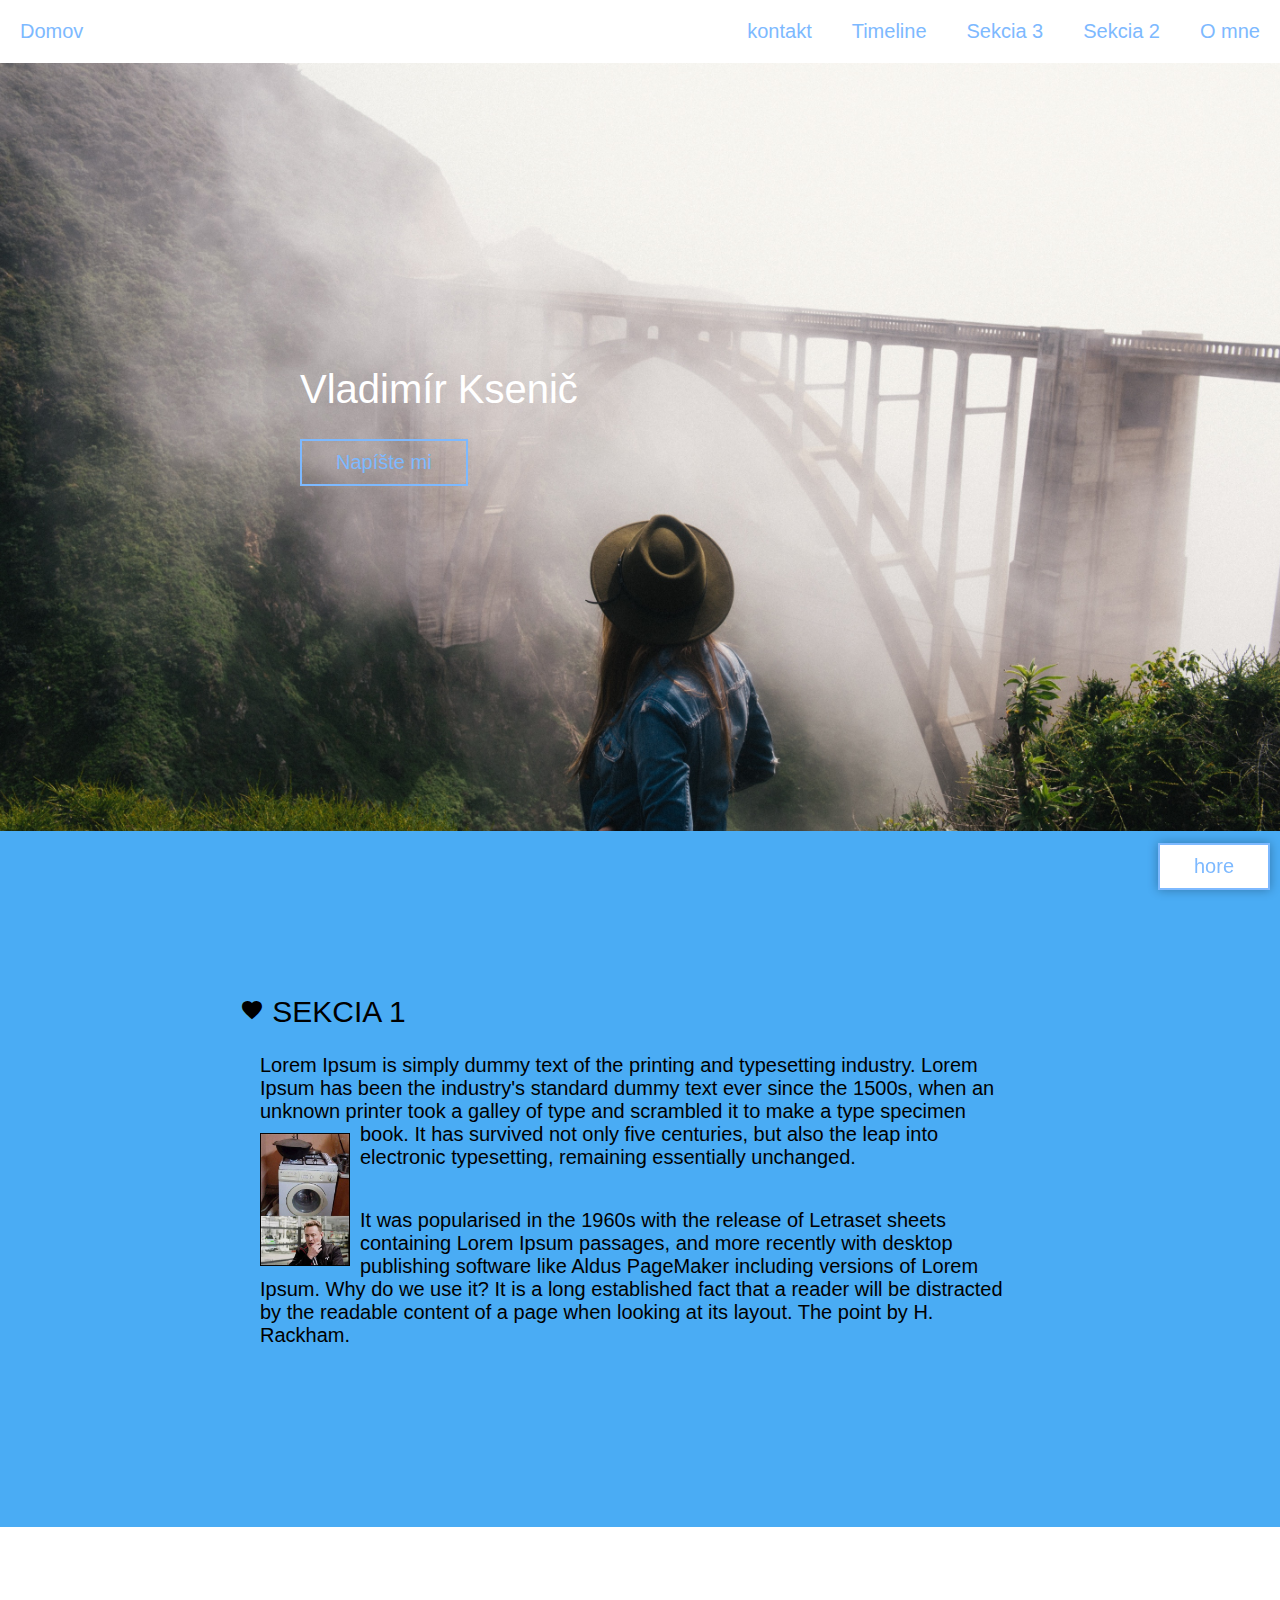
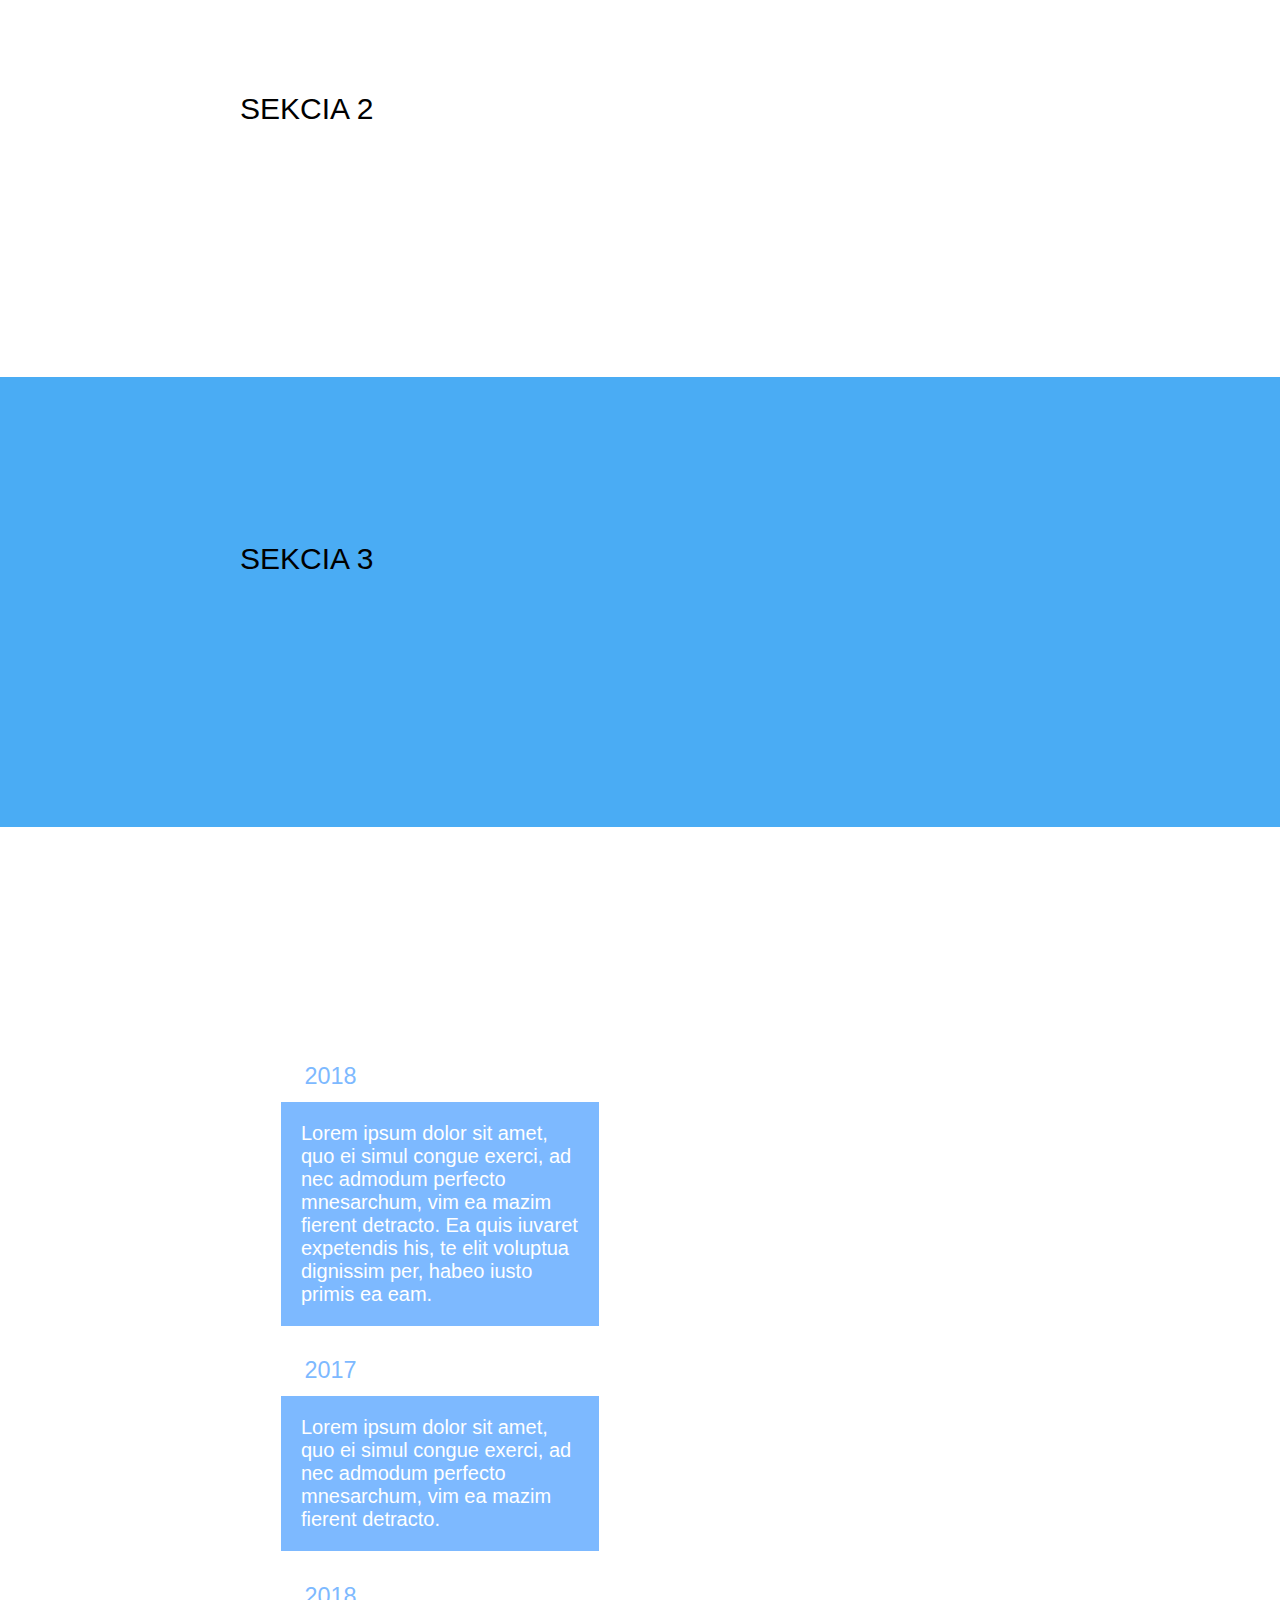
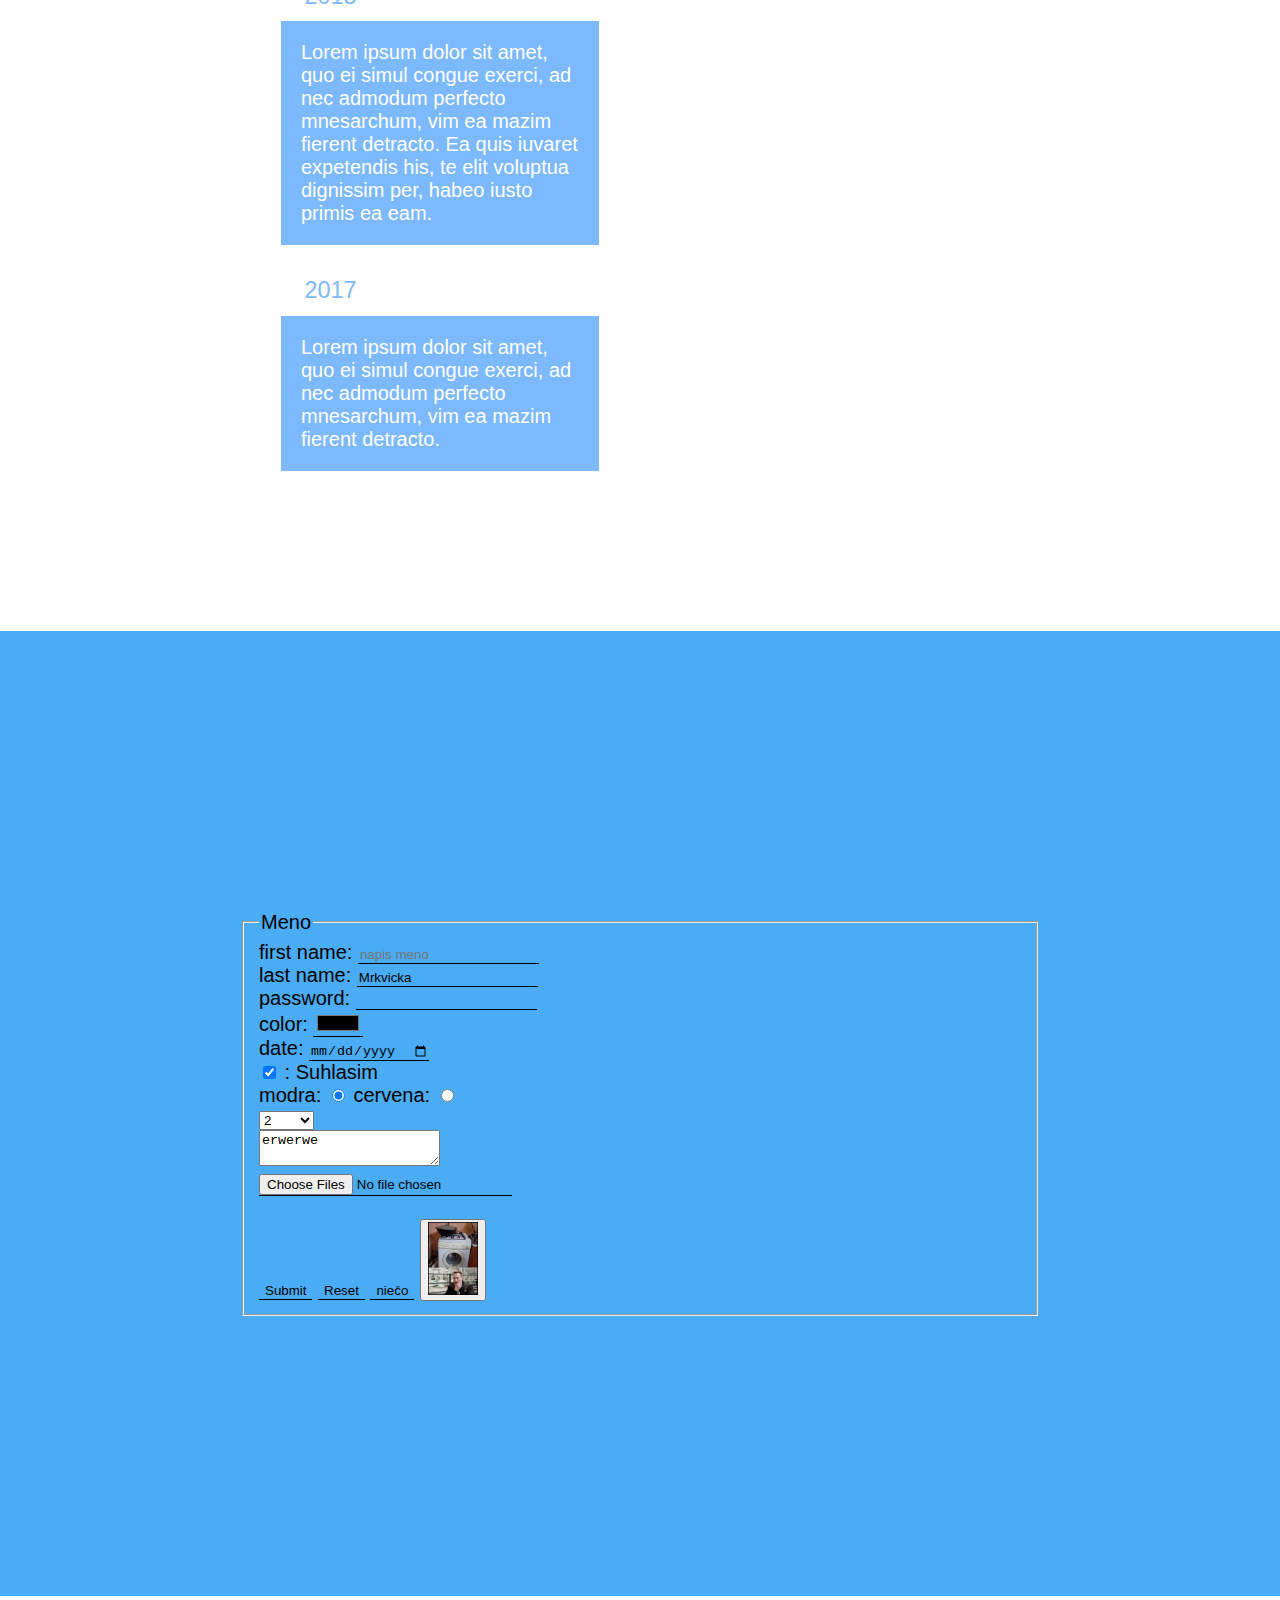
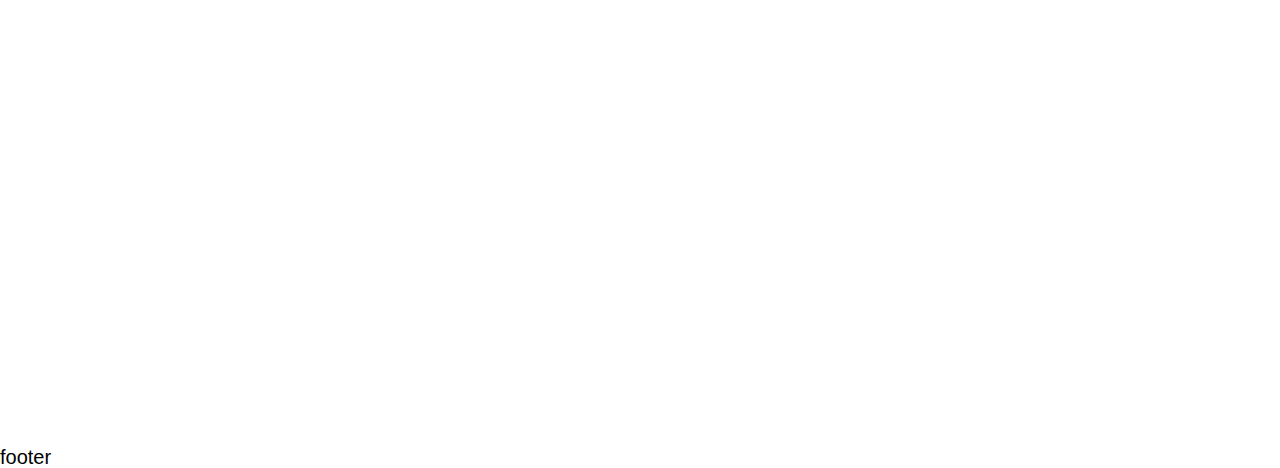
==== index.html @ 3f821dd6 "map  a css" ====
<!DOCTYPE html>
<html>

<head>
	<title>Page Title</title>
	<meta charset="UTF-8">
	<meta name="viewport" content="width=device-width, initial-scale=1">

	<link rel="stylesheet" type="text/css" href="css/style.css">
	<style>
		@import url('https://fonts.googleapis.com/icon?family=Material+Icons');
</style>
</head>

<body>

	<header>
		<div class="row">
			<nav>
				<ul>
					<li><a href="#home">Domov</a></li>
					<li><a href="#section1">O mne</a></li>
					<li><a href="#section2">Sekcia 2</a></li>
					<li><a href="#section3">Sekcia 3</a></li>
					<li><a href="#section4">Timeline</a></li>
					<li><a>kontakt</a>
						<ul>
							<li><a href="#contact-form">Form</a></li>
							<li><a href="#map">Mapa</a></li>
						</ul>
					</li>
				</ul>
			</nav>
		</div>
	</header>

	<main>

		<section id="home">
			<div class="container">
				<div class="row">
					<h1 style="color: #fff">Vladimír Ksenič</h1>
					<a class="btn" href="#contact-form">Napíšte mi</a>
				</div>
			</div>
		</section>

		<section id="section1" class="triangle">
			<div class="container">
				<div class="row">
					<h2><i class="material-icons">favorite</i> Sekcia 1</h2>
					<p> Lorem Ipsum is simply dummy text of the printing and typesetting industry. Lorem Ipsum has been the industry's standard dummy text ever since the 1500s, when an unknown printer took a galley of type and scrambled it to make a type specimen book. <img src="img/whatthe____.jpg" style="width: 100px; float:left; padding: .5em;" alt="">It has survived not only five centuries, but also the leap into electronic typesetting, remaining essentially unchanged.
					</p>
					<p>It was popularised in the 1960s with the release of Letraset sheets containing Lorem Ipsum passages, and more recently with desktop publishing software like Aldus PageMaker including versions of Lorem Ipsum. Why do we use it? It is a long established fact that a reader will be distracted by the readable content of a page when looking at its layout. The point by H. Rackham.</p>
				</div>
			</div>
		</section>

		<section id="section2" class="white-section">
			<div class="container">
				<div class="row">
					<h2>Sekcia 2</h2>
				</div>
			</div>
		</section>

		<section id="section3" class="triangle">
			<div class="container">
				<div class="row">
					<h2>Sekcia 3</h2>
				</div>
			</div>
		</section>

		<section id="section4">
			<div class="container">
				<div class="row">
					<h2>Timeline</h2>

					<div class="timeline">

						<div class="row">
							<div class="timeline-container">
								<article>
									<h3>2018</h3>
									<p>Lorem ipsum dolor sit amet, quo ei simul congue exerci, ad nec admodum perfecto mnesarchum, vim ea mazim fierent detracto. Ea quis iuvaret expetendis his, te elit voluptua dignissim per, habeo iusto primis ea eam.</p>
								</article>
							</div>
						</div>

						<div class="row">
							<div class="timeline-container">
								<article>
									<h3>2017</h3>
									<p>Lorem ipsum dolor sit amet, quo ei simul congue exerci, ad nec admodum perfecto mnesarchum, vim ea mazim fierent detracto.</p>
								</article>
							</div>
						</div>
						<div class="row">
							<div class="timeline-container">
								<article>
									<h3>2018</h3>
									<p>Lorem ipsum dolor sit amet, quo ei simul congue exerci, ad nec admodum perfecto mnesarchum, vim ea mazim fierent detracto. Ea quis iuvaret expetendis his, te elit voluptua dignissim per, habeo iusto primis ea eam.</p>
								</article>
							</div>
						</div>
						<div class="row">
							<div class="timeline-container">
								<article>
									<h3>2017</h3>
									<p>Lorem ipsum dolor sit amet, quo ei simul congue exerci, ad nec admodum perfecto mnesarchum, vim ea mazim fierent detracto.</p>
								</article>
							</div>
						</div>
					</div>
				</div>
			</div>
		</section>


		<section id="contact-form" class="triangle">
			<div class="container">
				<div class="row">
					<form method="get" class="container">
						<fieldset>
							<legend>Meno</legend>

							<label for="fname">first name:</label>
							<input type="text" name="fname" maxlength="5" placeholder="napis meno" value="" id="fname"><br>

							<label>last name:</label>
							<input type="text" required="required" value="Mrkvicka"><br> password:
							<input type="password" maxlength="5" disabled="disabled"><br> color:
							<input type="color" name="color"><br> date:
							<input type="date" name="date"><br>


							<input type="checkbox" name="suhlas" id="suhlas" checked="checked">
							<label for="suhlas">: Suhlasim</label><br>

							<label>
								modra:
								<input type="radio" name="matrix" value="m" checked="checked">
							</label>

							<label>
								cervena:
								<input type="radio" name="matrix" value="c">
							</label>
							<br>

							<select name="moznost">
								<option value="a">jeden</option>
								<option value="b" selected="selected">2</option>
								<option value="c">3</option>
								<option value="d">4</option>
							</select><br>

							<textarea readonly>
erwerwe
                    </textarea>
							<br>
							<input type="file" multiple>


							<br><br>
							<!-- mail:
                    <input type="email" required="required"><br>

                    vek:
                    <input type="number" required="required"><br>-->

							<input type="submit">
							<input type="reset">
							<input type="button" value="niečo">
							<button><img src="img/whatthe____.jpg" width="50"></button>
						</fieldset>
					</form>
				</div>
			</div>
		</section>

		<section id="map">
	<iframe src="https://www.google.com/maps/embed?pb=!1m14!1m12!1m3!1d10652.643400755581!2d17.104090199999998!3d48.126421349999994!2m3!1f0!2f0!3f0!3m2!1i1024!2i768!4f13.1!5e0!3m2!1ssk!2ssk!4v1522337911366" width="100%" height="320" frameborder="0" style="border:0" allowfullscreen></iframe>


		</section>

	</main>

	<footer>footer
		<a href="#" class="btn btn-up">hore</a>
	</footer>

	<script src="js/main.js"></script>


</body>

</html>
---- css/style.css ----
/* Generated by less 2.5.1 */
@font-face {
	font-family: 'Roboto';
	font-style: normal;
	font-weight: 300;
	src: local('Roboto Light'), local('Roboto-Light'), url(https: //fonts.gstatic.com/s/roboto/v18/KFOlCnqEu92Fr1MmSU5fChc-.woff) format('woff');
}

@font-face {
	font-family: 'Roboto';
	font-style: normal;
	font-weight: 400;
	src: local('Roboto'), local('Roboto-Regular'), url(https: //fonts.gstatic.com/s/roboto/v18/KFOmCnqEu92Fr1Mu7GxM.woff) format('woff');
}

@font-face {
	font-family: 'Roboto';
	font-style: normal;
	font-weight: 500;
	src: local('Roboto Medium'), local('Roboto-Medium'), url(https: //fonts.gstatic.com/s/roboto/v18/KFOlCnqEu92Fr1MmEU9fChc-.woff) format('woff');
}

@font-face {
	font-family: 'Roboto';
	font-style: normal;
	font-weight: 700;
	src: local('Roboto Bold'), local('Roboto-Bold'), url(https: //fonts.gstatic.com/s/roboto/v18/KFOlCnqEu92Fr1MmWUlfChc-.woff) format('woff');
}

@font-face {
	font-family: 'Roboto Condensed';
	font-style: normal;
	font-weight: 300;
	src: local('Roboto Condensed Light'), local('RobotoCondensed-Light'), url(https: //fonts.gstatic.com/s/robotocondensed/v16/ieVi2ZhZI2eCN5jzbjEETS9weq8-33mZGCoYaQ.woff) format('woff');
}

@font-face {
	font-family: 'Roboto Condensed';
	font-style: normal;
	font-weight: 400;
	src: local('Roboto Condensed'), local('RobotoCondensed-Regular'), url(https: //fonts.gstatic.com/s/robotocondensed/v16/ieVl2ZhZI2eCN5jzbjEETS9weq8-19y7Cw.woff) format('woff');
}

@font-face {
	font-family: 'Roboto Condensed';
	font-style: normal;
	font-weight: 700;
	src: local('Roboto Condensed Bold'), local('RobotoCondensed-Bold'), url(https: //fonts.gstatic.com/s/robotocondensed/v16/ieVi2ZhZI2eCN5jzbjEETS9weq8-32meGCoYaQ.woff) format('woff');
}

@font-face {
	font-family: 'Material Icons';
	font-style: normal;
	font-weight: 400;
	src: url('https://fonts.googleapis.com/icon?family=Material+Icons') format('woff');
}

.material-icons {
	font-family: 'Material Icons';
	font-weight: normal;
	font-style: normal;
	font-size: 24px;
	line-height: 1;
	letter-spacing: normal;
	text-transform: none;
	display: inline-block;
	white-space: nowrap;
	word-wrap: normal;
	direction: ltr;
}

* {
	box-sizing: border-box;
}

html,
body {
	padding: 0;
	margin: 0;
	font-family: "Roboto", sans-serif;
	font-size: 20px;
	font-weight: 300;
}

h1,
h2,
h3,
h4,
h5,
h6 {
	font-family: "Roboto Condensed", sans-serif;
	font-weight: 400;
}
p {
	margin: 1em;
	padding-bottom: 1em;

}
p img[style*="float: left"],
p img[style*="float:left"] {
	padding-left: 0 !important;
	margin-left: 0 !important;
}

p img[style*="float: right"],
p img[style*="float:right"] {
	padding-right: 0 !important;
	margin-right: 0 !important;
}

.btn {
	display: inline-block;
	color: #4aacf4;
	border: 2px solid;
	padding: .5em 1.7em;
	text-decoration: none;
	position: relative;
	overflow: hidden;
	z-index: 1;
}

.btn:hover {
	color: #000;
}

.btn:hover:after {
	left: 0;
	opacity: 1;
}

.btn:after {
	content: "";
	position: absolute;
	left: -100%;
	top: 0;
	display: block;
	width: 100%;
	height: 100%;
	background-color: #4aacf4;
	opacity: 0;
	transition: all .3s ease;
	z-index: -1;
}

.btn.btn-up {
	position: fixed;
	bottom: 10px;
	right: 10px;
	background-color: #fff;
	box-shadow: 0 0 10px rgba(0, 0, 0, 0.3);
}

a.btn:active {
	color: #fff;
}

section {
	overflow: hidden;
	min-height: 50vh;
	clear: both;
}

section:nth-of-type(even) {
	background-color: #4aacf4;
}

section#home {
	padding: 200px 300px;
	/*background-color: palegoldenrod;*/
	background-color: rgba(0, 0, 0, 0.63);
	background-image: url(../img/photo-1461722936851-13a79b294a5d.jpeg);
	background-size: cover;
	background-position: bottom;
	background-attachment: fixed;
	color: #4aacf4;
	overflow: hidden;
}

section#home img {
	position: fixed;
	top: 0;
	left: 0;
	width: 100%;
	z-index: -1;
}

section#section4 {
	background-image: url(../img/nature-3151869_1920.jpg);
	background-size: cover;
	background-position: bottom;
	background-attachment: fixed;
	color: #fff;
}

section.white-section {
	background-color: #fff;
}

section h2 {
	text-transform: uppercase;
}

.container {
	margin: 0 auto;
	max-width: 800px;
	padding: 7em 0;

}

h1 {
	/*border-style: solid;
    border-width: 1px;
    border-color: #d4148a;
    border: 1px solid #f00;*/
	font-size: 2rem;
}

h1 i {
	display: inline-block;
	width: 5rem;
	height: 5rem;
	background-color: aquamarine;
	border-radius: 50%;
}

h2 {
	/*border-bottom: 20px dashed azure;
    background-color: azure;
    background-clip: padding-box;*/
}
h3 {
		background-color:#fff ; //position: relative;
		color: #7db9ff;
		margin: 0;
		padding: .5em 1em;
	}

input {
	background-color: transparent;
	border: none;
	border-bottom: 1px solid black;
}
p img[style*="float:left"],
p img[style*="float:left"]{
	padding-left: 0 !important;
	margin-left: 0 !important;
}
p img[style*="float:right"],
p img[style*="float:right"]{
	padding-right: 0 !important;
	margin-right: 0 !important;
}
.btn {
	display: inline-block;
	color: #7db9ff;
	border: 2px solid;
	padding: .5em 1.7em;
	text-decoration: none;
	position: relative;
	overflow: hidden;
	z-index: 1;
	}
.btn:hover {
	color: #fff;
	}
.btn:hover:after {
	left: 0;
	opacity: 1;
	}
.btn:btn:active {
	color: #fff;
	}
.btn:after {
	content: "";
	position: absolute;
	left: -100%;
	top: 0;
	}

nav {
	position: fixed;
	width: 100%;
	top: 0;
	z-index: 1000;
}

nav ul {
	margin: 0;
	padding: 0;
	background-color:#fff ;
}

nav ul:after {
	content: "";
	display: block;
	clear: both;
}

nav > ul > li {
	float: right;
	position: relative;
}

nav > ul > li:nth-of-type(1) {
	float: left;
}

nav > ul > li ul {
	display: none;
}

nav > ul > li:hover {
	background-color:#fff;
}

nav > ul > li:hover ul {
	display: block;
	position: absolute;
}

nav > ul li {
	list-style-type: none;
}

nav > ul li a {
	display: block;
	text-decoration: none;
	color: #7db9ff;
	padding: 1em;
}

nav > ul li a:hover {
	background-color: #fff;

}

.triangle:before {
	top: -30px;
	border-left: 33vw solid transparent;
	border-top: none;
	border-bottom:30px solid #7db9ff;
	border-right: 67vw solid transparent;
}
.white-section .triangle:before {

	border-top: 30px solid #fff;
}



.triangle:after {
	bottom: 30px;
	border-left: 67vw solid transparent;
	border-top: 30px solid #7db9ff;
	border-bottom: none;
	border-right: 33vw solid transparent;
}

.white-section .triangle:after {
	border-top: 30px solid #fff;

}
.timeline:after{
	content: "";
	display: table;
	clear: both;
}

.timeline.row:nth-of-type(even) .timeline.container{

	float: right;
	border-right: none;
	border-left: 2px solid #fff;
	left: -1px;
	right: auto;

}


.timeline .row {
	border-right: 2px solid #fff ;
	overflow: auto;
	width: 50%;
	position:relative;
	right: -1px;
}

.timeline .row: nth-of-type(even) .timeline-container{
	float: right;
	border-right: none;
	border-left: 2px solid #fff;
	left: -1px;
	right: auto;
}
.timeline .row:nth-of-type(even) article:before {
	left: calc(-0.5em - 1px);
	right: auto;
	top: 2em;


	}
.timeline .row:nth-of-type(even) article:after {
	left: 1em;
	right: auto;
	top: 2em;
	border-left: .5em solid transparent;
	border-right: 0.5em solid #7db9ff;

	}
}
.timeline .row timeline-container {
	border-right: 2px solid #fff;
	position: relative;
	right: -1px;

}

.timeline .row .timeline-container:after {
	content: "";
	display: table;
	clear: both;

}
@media only screen and (min-width: 768px)and ( max-width: 1023px) {
.timeline .row .timeline-container 	{
	width: 50%;
}
	}
@media only screen and (min-width: 1440px)and  {
.timeline .row .timeline-container 	{
	width: 50%;
}
	}
.timeline .row article {
	margin:0 2em 1em 2em;
	padding: 0;
	background-color:#7db9ff;
	color: #fff;
}
@media only screen and (min-width: 768px)and ( max-width: 1023px) {
	.timeline .row article {
	margin: 1em 2em;
}
.timeline .row article h3 {
	background-color: #7db9ff;
	color: #fff;
	margin: 0;
	padding: .5em 1em;
}
.timeline .row article p {
	margin: 1em;
	padding-bottom: 1em;
	background-color: #fff;

}
.timeline .row article *:first-child {
	margin-top: 0;
}

.timeline .row article *:last-child {
	margin-bottom: 0;
}

.timeline .row article:before {
	content: "";
	display: block;
	width: 1em;
	height: 1em;
	outline: 10px solid orange;
	position: absolute;
	right: calc(-0.5em - 1px);
	top: 1em;
	background-color: #7db9ff;
	border-radius: .5em;
}

.timeline .row article:after {
	content: "";
	display: block;
	width: 1em;
	height: 1em;
	position: absolute;
	right: 1em;
	top: 1em;
	border-top: .5em solid transparent;
	border-bottom: .5em solid transparent;
	border-right: .5em solid transparent;
	border-left: .5em solid #7db9ff;
}


.classmq {
	border: 1px solid green;
}

@media only screen and (min-width: 1024px) {
	.classmq {
		border: 1px solid red;
	}
}


.outline {
	outline: 10px solid orange;
}

.clear:after {
	content: "";
	display: table;
	clear: both;

}
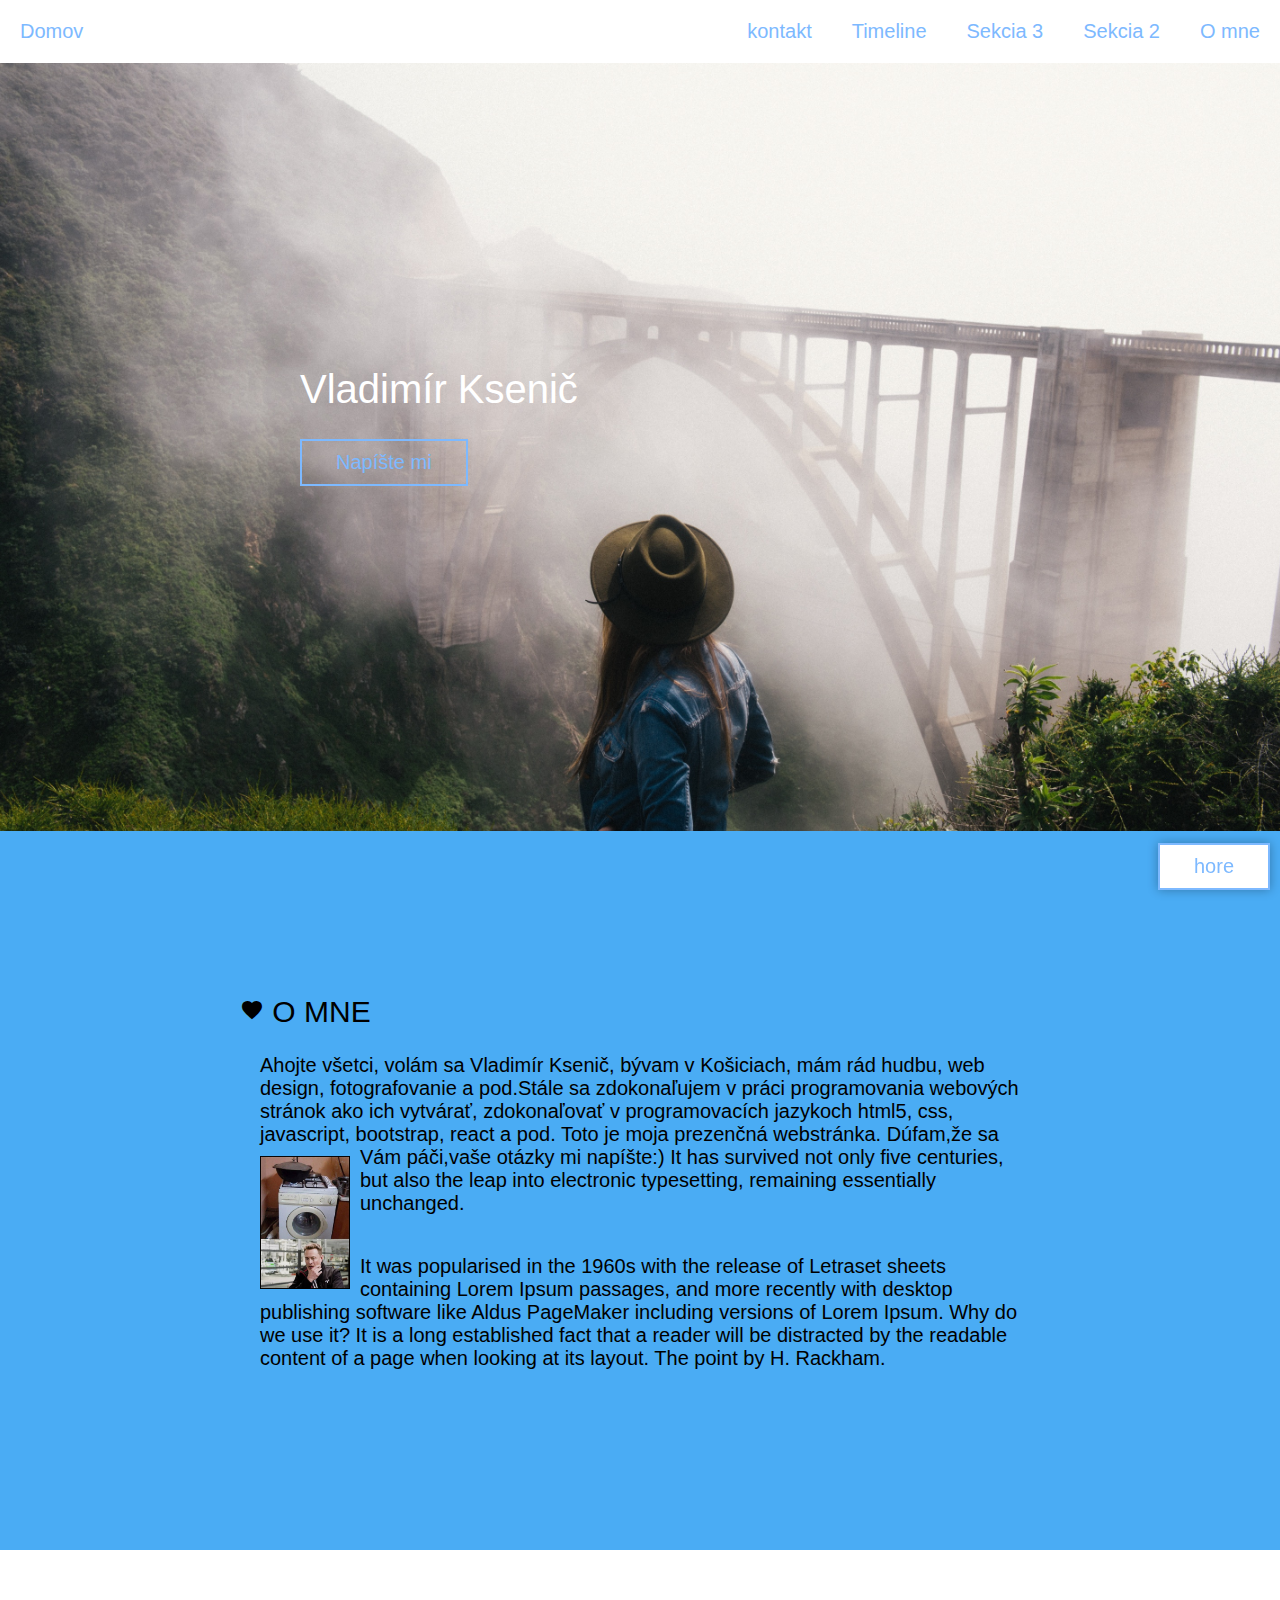
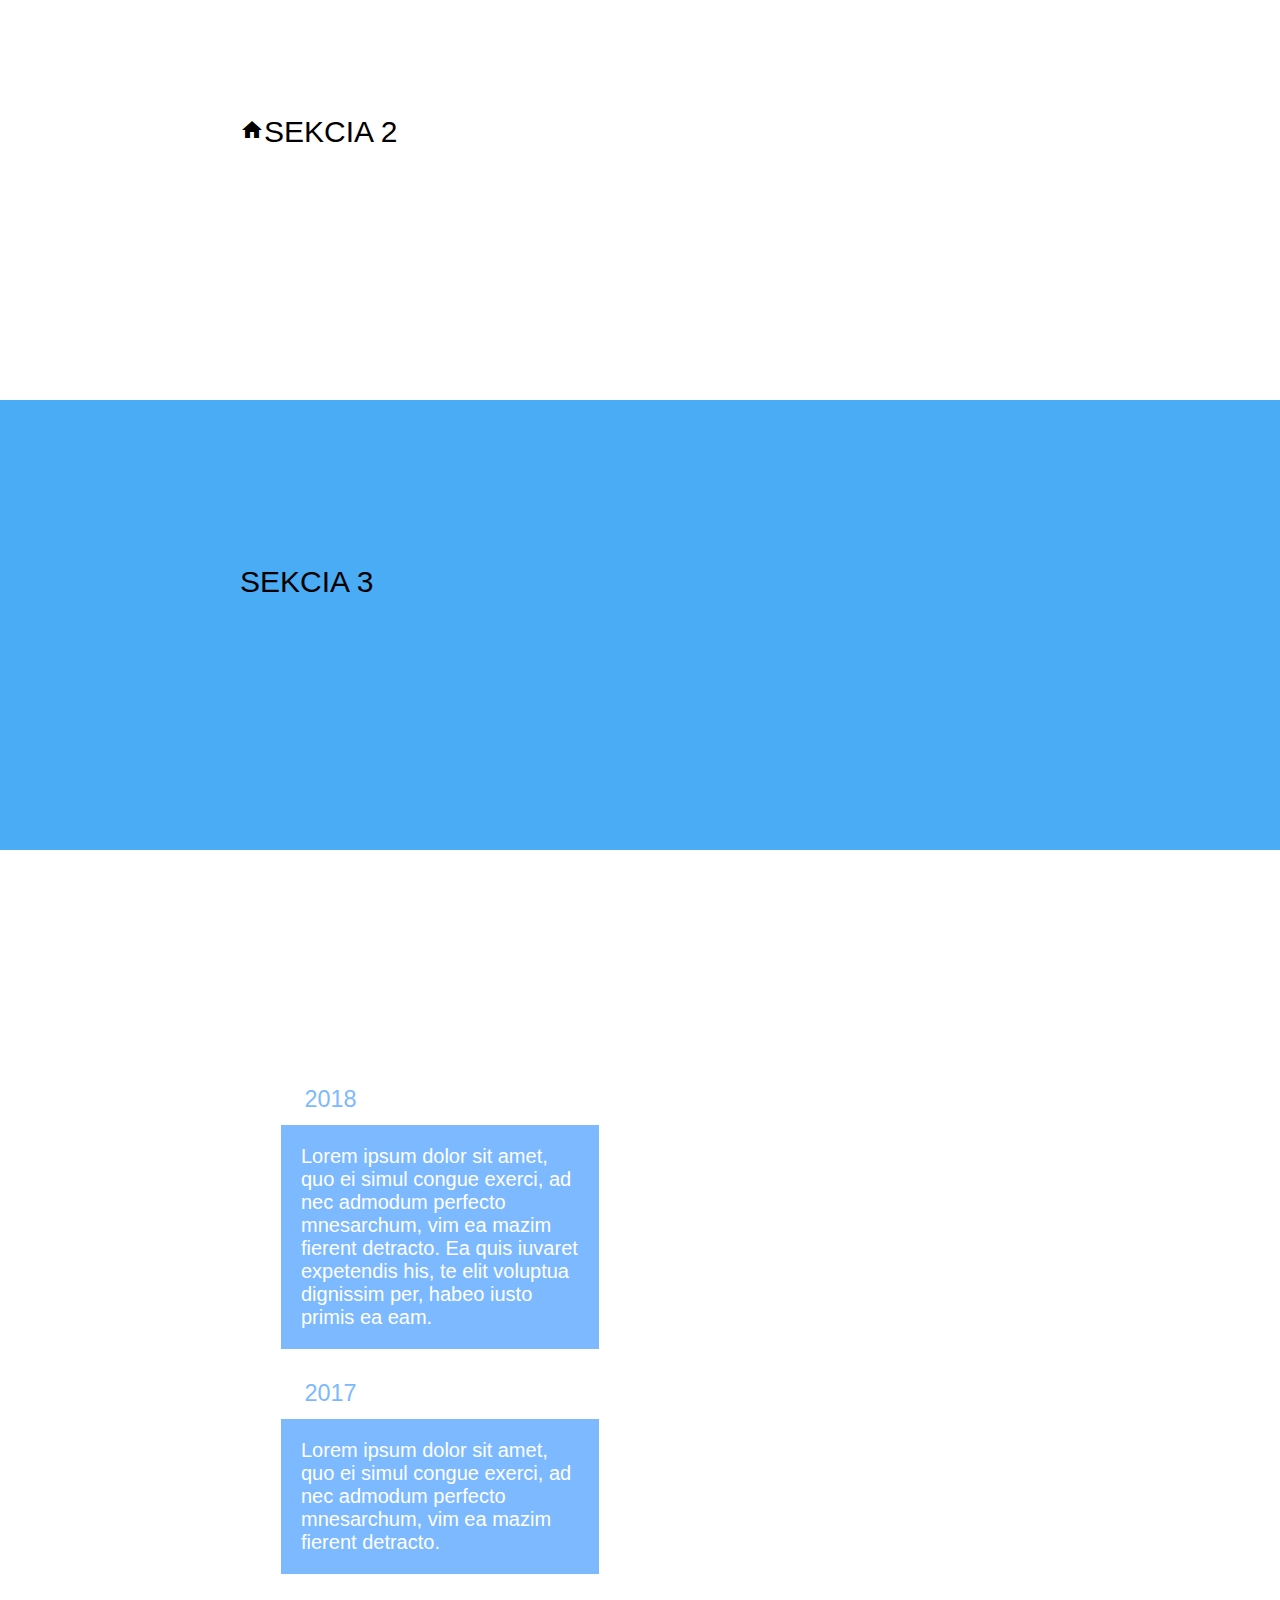
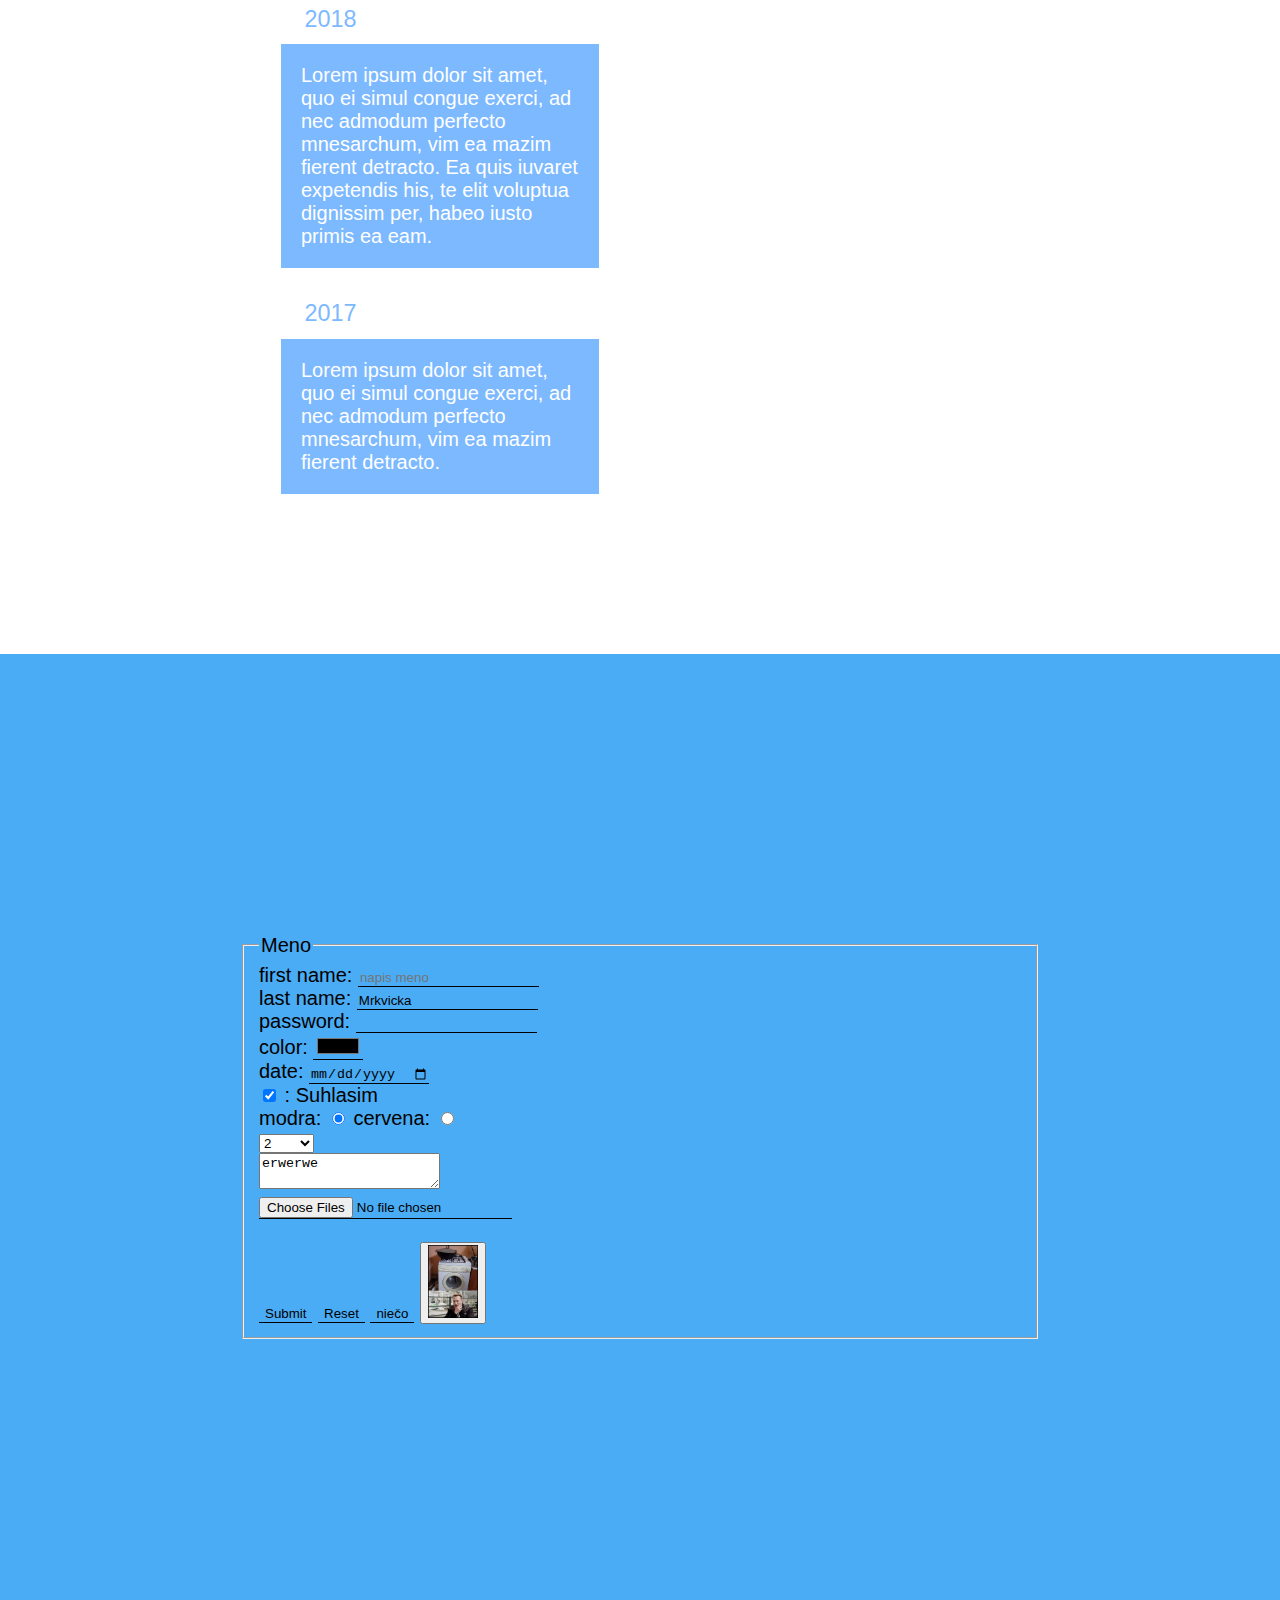
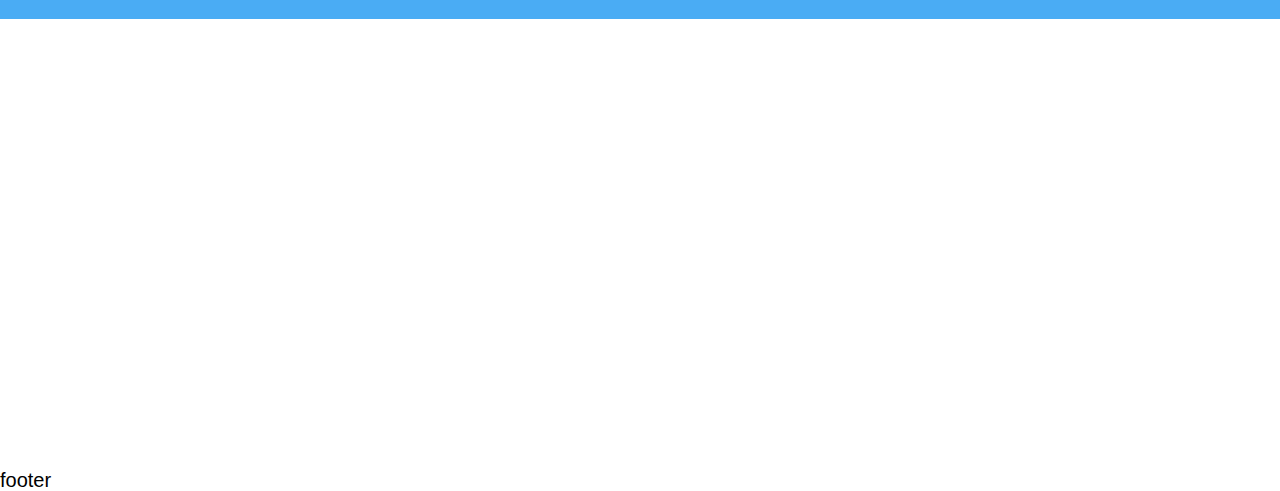
==== commit 4912883f: "ok" ====
--- a/index.html
+++ b/index.html
@@ -48,8 +48,8 @@
 		<section id="section1" class="triangle">
 			<div class="container">
 				<div class="row">
-					<h2><i class="material-icons">favorite</i> Sekcia 1</h2>
-					<p> Lorem Ipsum is simply dummy text of the printing and typesetting industry. Lorem Ipsum has been the industry's standard dummy text ever since the 1500s, when an unknown printer took a galley of type and scrambled it to make a type specimen book. <img src="img/whatthe____.jpg" style="width: 100px; float:left; padding: .5em;" alt="">It has survived not only five centuries, but also the leap into electronic typesetting, remaining essentially unchanged.
+					<h2><i class="material-icons">favorite</i> O mne</h2>
+					<p>Ahojte všetci, volám sa Vladimír Ksenič, bývam v Košiciach, mám rád hudbu, web design, fotografovanie a pod.Stále sa zdokonaľujem v práci programovania webových stránok ako ich vytvárať, zdokonaľovať v programovacích jazykoch html5, css, javascript, bootstrap, react a pod. Toto je moja prezenčná webstránka. Dúfam,že sa Vám páči,vaše otázky mi napíšte:) <img src="img/whatthe____.jpg" style="width: 100px; float:left; padding: .5em;" alt="">It has survived not only five centuries, but also the leap into electronic typesetting, remaining essentially unchanged.
 					</p>
 					<p>It was popularised in the 1960s with the release of Letraset sheets containing Lorem Ipsum passages, and more recently with desktop publishing software like Aldus PageMaker including versions of Lorem Ipsum. Why do we use it? It is a long established fact that a reader will be distracted by the readable content of a page when looking at its layout. The point by H. Rackham.</p>
 				</div>
@@ -59,7 +59,7 @@
 		<section id="section2" class="white-section">
 			<div class="container">
 				<div class="row">
-					<h2>Sekcia 2</h2>
+					<h2><i class="material-icons">home</i>Sekcia 2</h2>
 				</div>
 			</div>
 		</section>
@@ -72,16 +72,15 @@
 			</div>
 		</section>
 
-		<section id="section4">
-			<div class="container">
-				<div class="row">
+		<section id="section4" class="timeline-container">
+
+			<div class="container">
 					<h2>Timeline</h2>
 
 					<div class="timeline">
-
-						<div class="row">
-							<div class="timeline-container">
-								<article>
+							<div class="row">
+						<div class="content">
+                             <article>
 									<h3>2018</h3>
 									<p>Lorem ipsum dolor sit amet, quo ei simul congue exerci, ad nec admodum perfecto mnesarchum, vim ea mazim fierent detracto. Ea quis iuvaret expetendis his, te elit voluptua dignissim per, habeo iusto primis ea eam.</p>
 								</article>
@@ -181,7 +180,8 @@
 		</section>
 
 		<section id="map">
-	<iframe src="https://www.google.com/maps/embed?pb=!1m14!1m12!1m3!1d10652.643400755581!2d17.104090199999998!3d48.126421349999994!2m3!1f0!2f0!3f0!3m2!1i1024!2i768!4f13.1!5e0!3m2!1ssk!2ssk!4v1522337911366" width="100%" height="320" frameborder="0" style="border:0" allowfullscreen></iframe>
+	<iframe src="https://www.google.com/maps/embed?pb=!1m18!1m12!1m3!1d2631.6219359013385!2d21.282532850402756!3d48.731815279173595!2m3!1f0!2f0!3f0!3m2!1i1024!2i768!4f13.1!3m3!1m2!1s0x473ede29d93fb3bf%3A0xaa964d920a9e7e66!2sPostupimsk%C3%A1+755%2F29%2C+040+22+Ko%C5%A1ice!5e0!3m2!1sen!2ssk!4v1545327953895" width="100%" height="390" frameborder="0" style="border:0" allowfullscreen></iframe>
+	<!--iframe src="https://www.google.com/maps/embed?pb=!1m14!1m12!1m3!1d10652.643400755581!2d17.104090199999998!3d48.126421349999994!2m3!1f0!2f0!3f0!3m2!1i1024!2i768!4f13.1!5e0!3m2!1ssk!2ssk!4v1522337911366" width="100%" height="320" frameborder="0" style="border:0" allowfullscreen></iframe-->
 
 
 		</section>
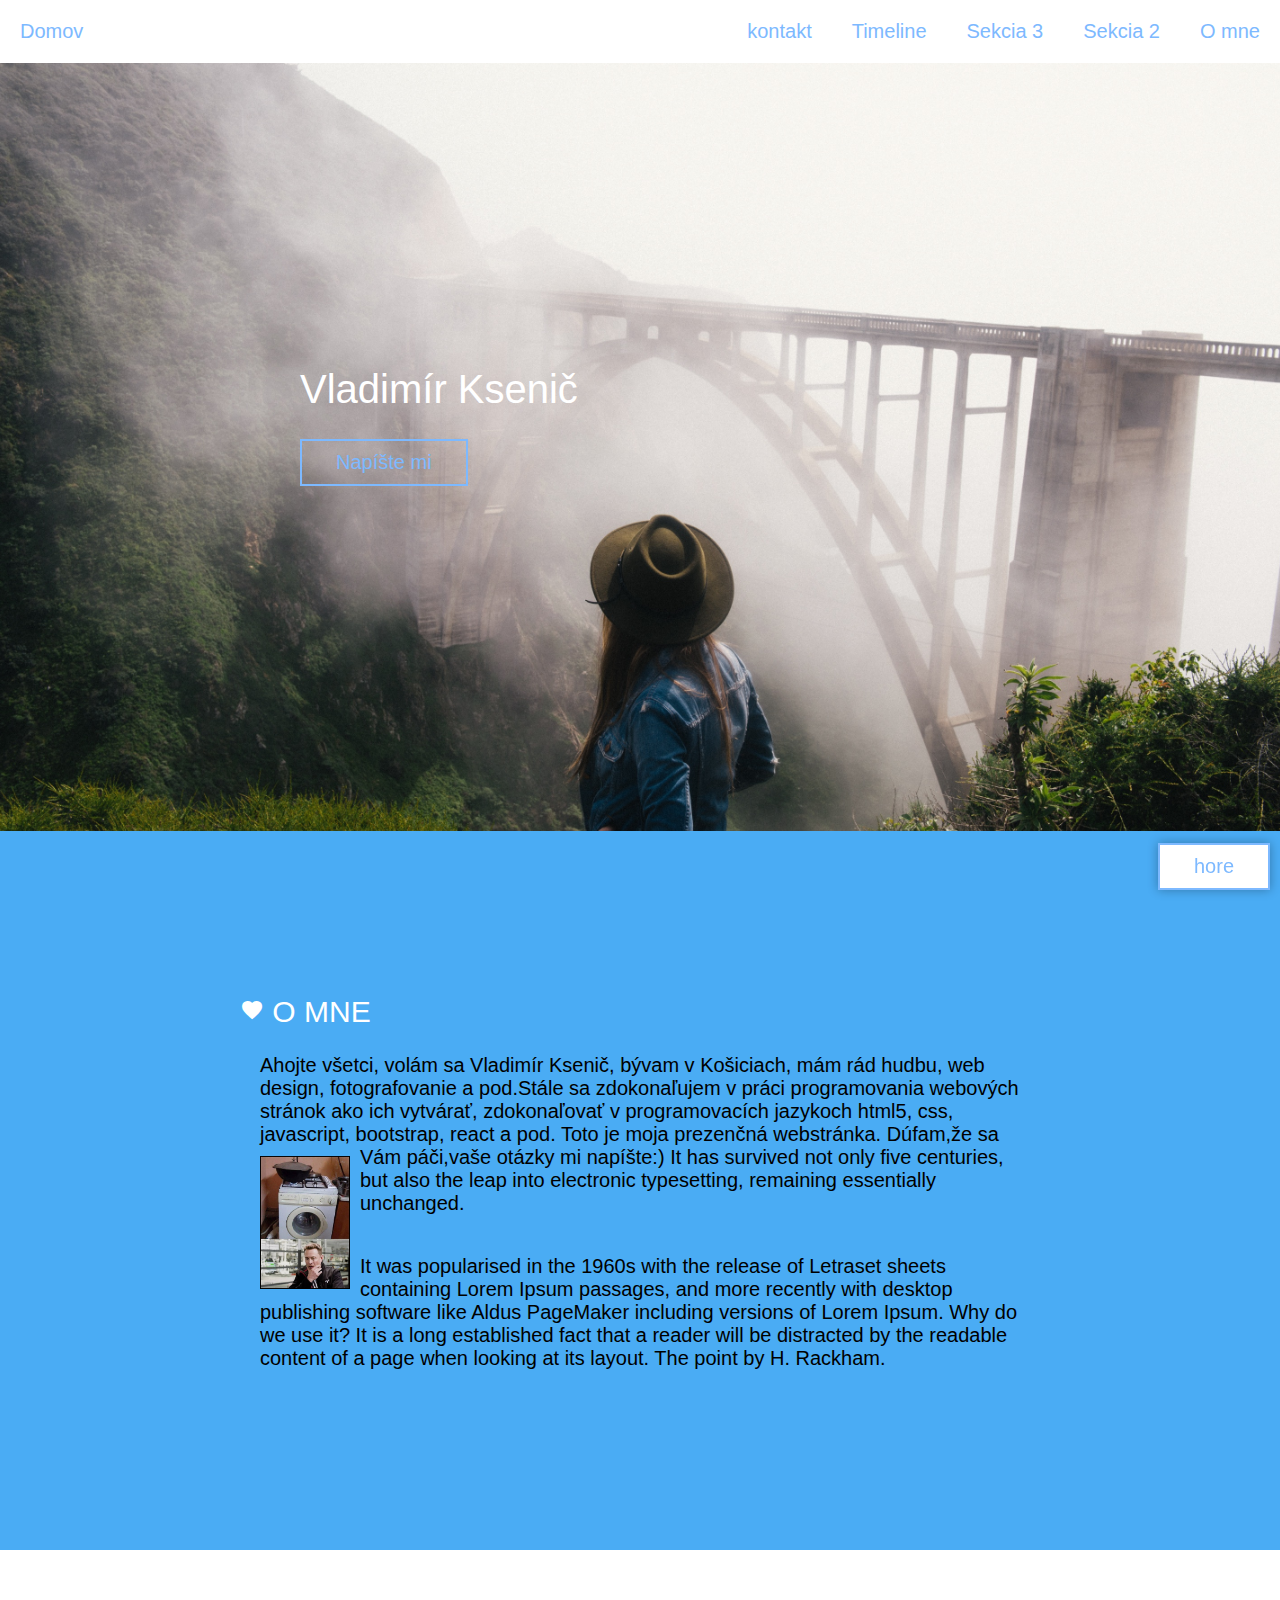
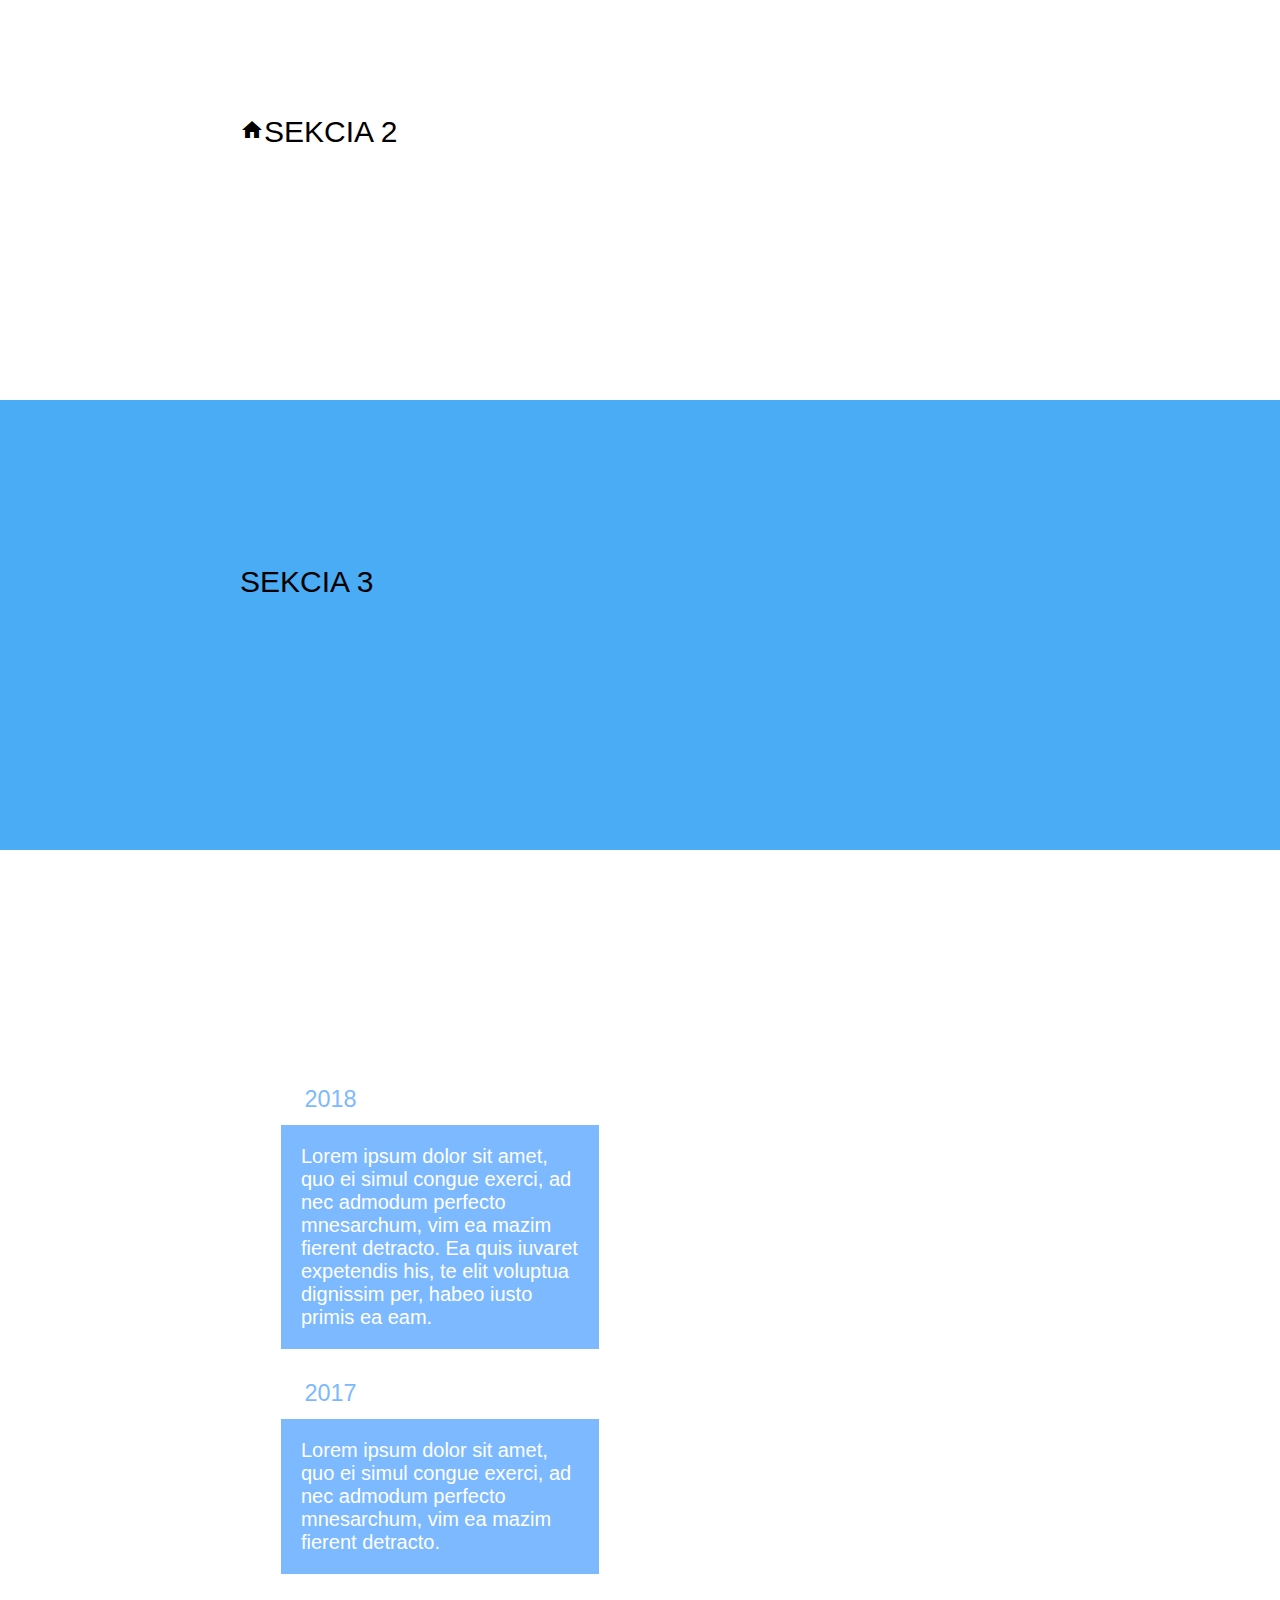
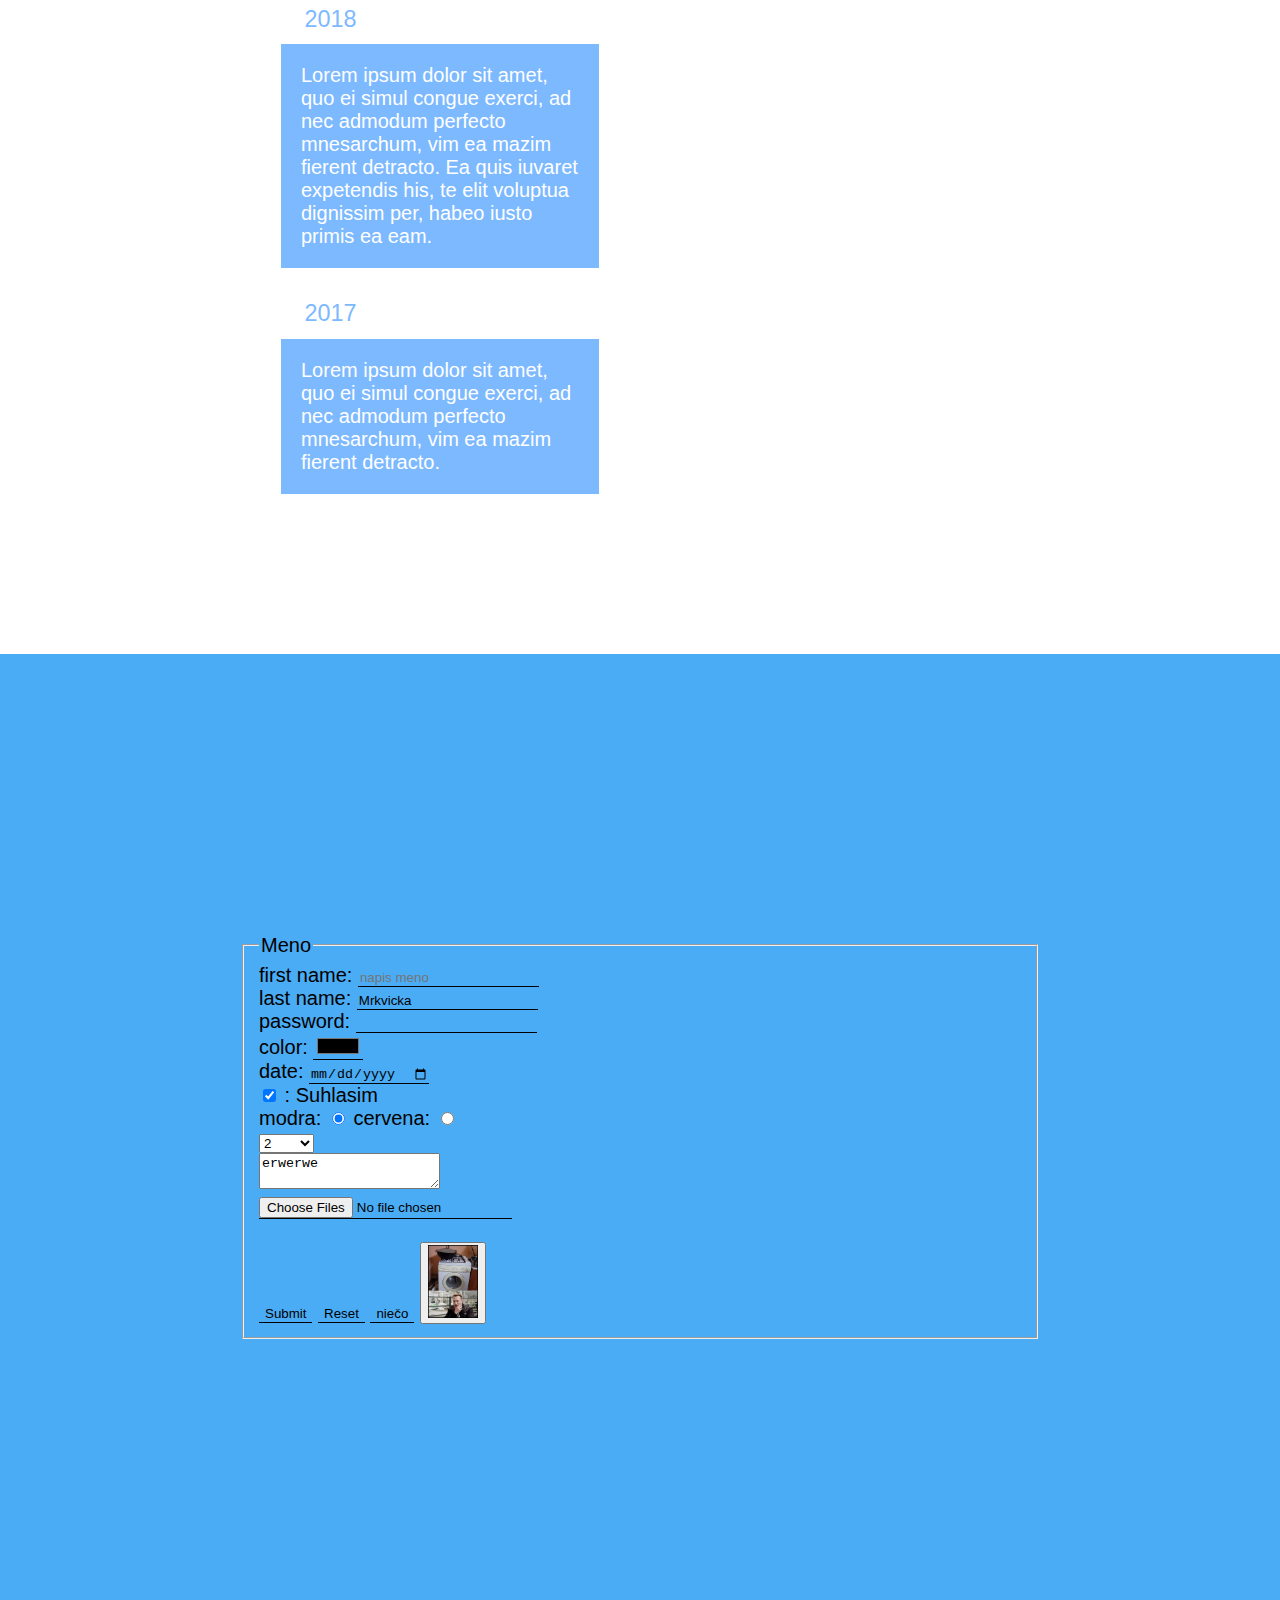
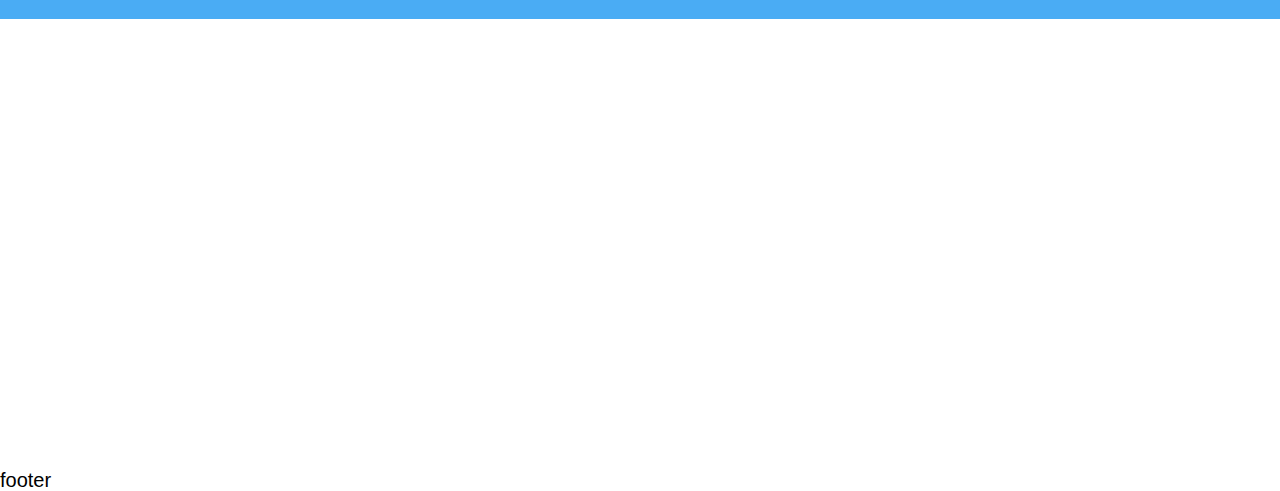
==== commit 74365a56: "o mne" ====
--- a/index.html
+++ b/index.html
@@ -48,7 +48,7 @@
 		<section id="section1" class="triangle">
 			<div class="container">
 				<div class="row">
-					<h2><i class="material-icons">favorite</i> O mne</h2>
+					<h2 style="color: #fff"><i class="material-icons">favorite</i> O mne</h2>
 					<p>Ahojte všetci, volám sa Vladimír Ksenič, bývam v Košiciach, mám rád hudbu, web design, fotografovanie a pod.Stále sa zdokonaľujem v práci programovania webových stránok ako ich vytvárať, zdokonaľovať v programovacích jazykoch html5, css, javascript, bootstrap, react a pod. Toto je moja prezenčná webstránka. Dúfam,že sa Vám páči,vaše otázky mi napíšte:) <img src="img/whatthe____.jpg" style="width: 100px; float:left; padding: .5em;" alt="">It has survived not only five centuries, but also the leap into electronic typesetting, remaining essentially unchanged.
 					</p>
 					<p>It was popularised in the 1960s with the release of Letraset sheets containing Lorem Ipsum passages, and more recently with desktop publishing software like Aldus PageMaker including versions of Lorem Ipsum. Why do we use it? It is a long established fact that a reader will be distracted by the readable content of a page when looking at its layout. The point by H. Rackham.</p>
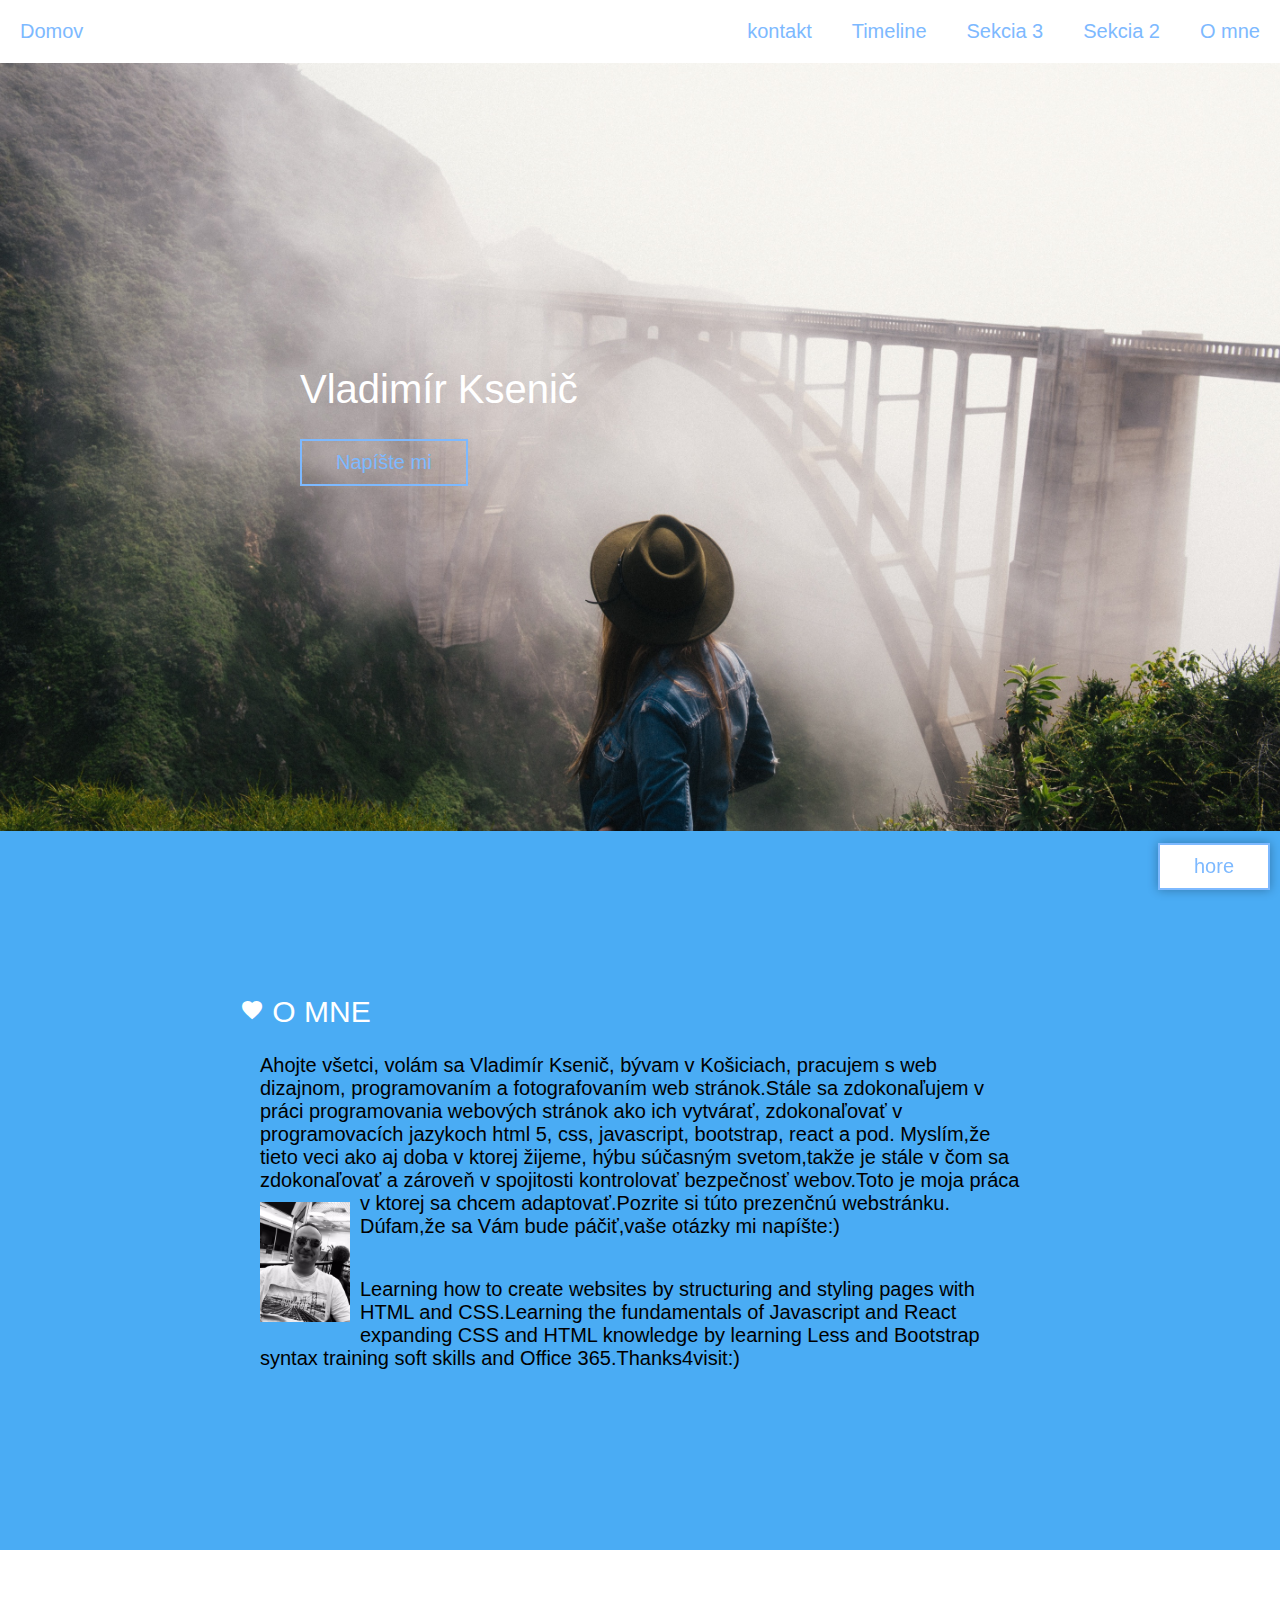
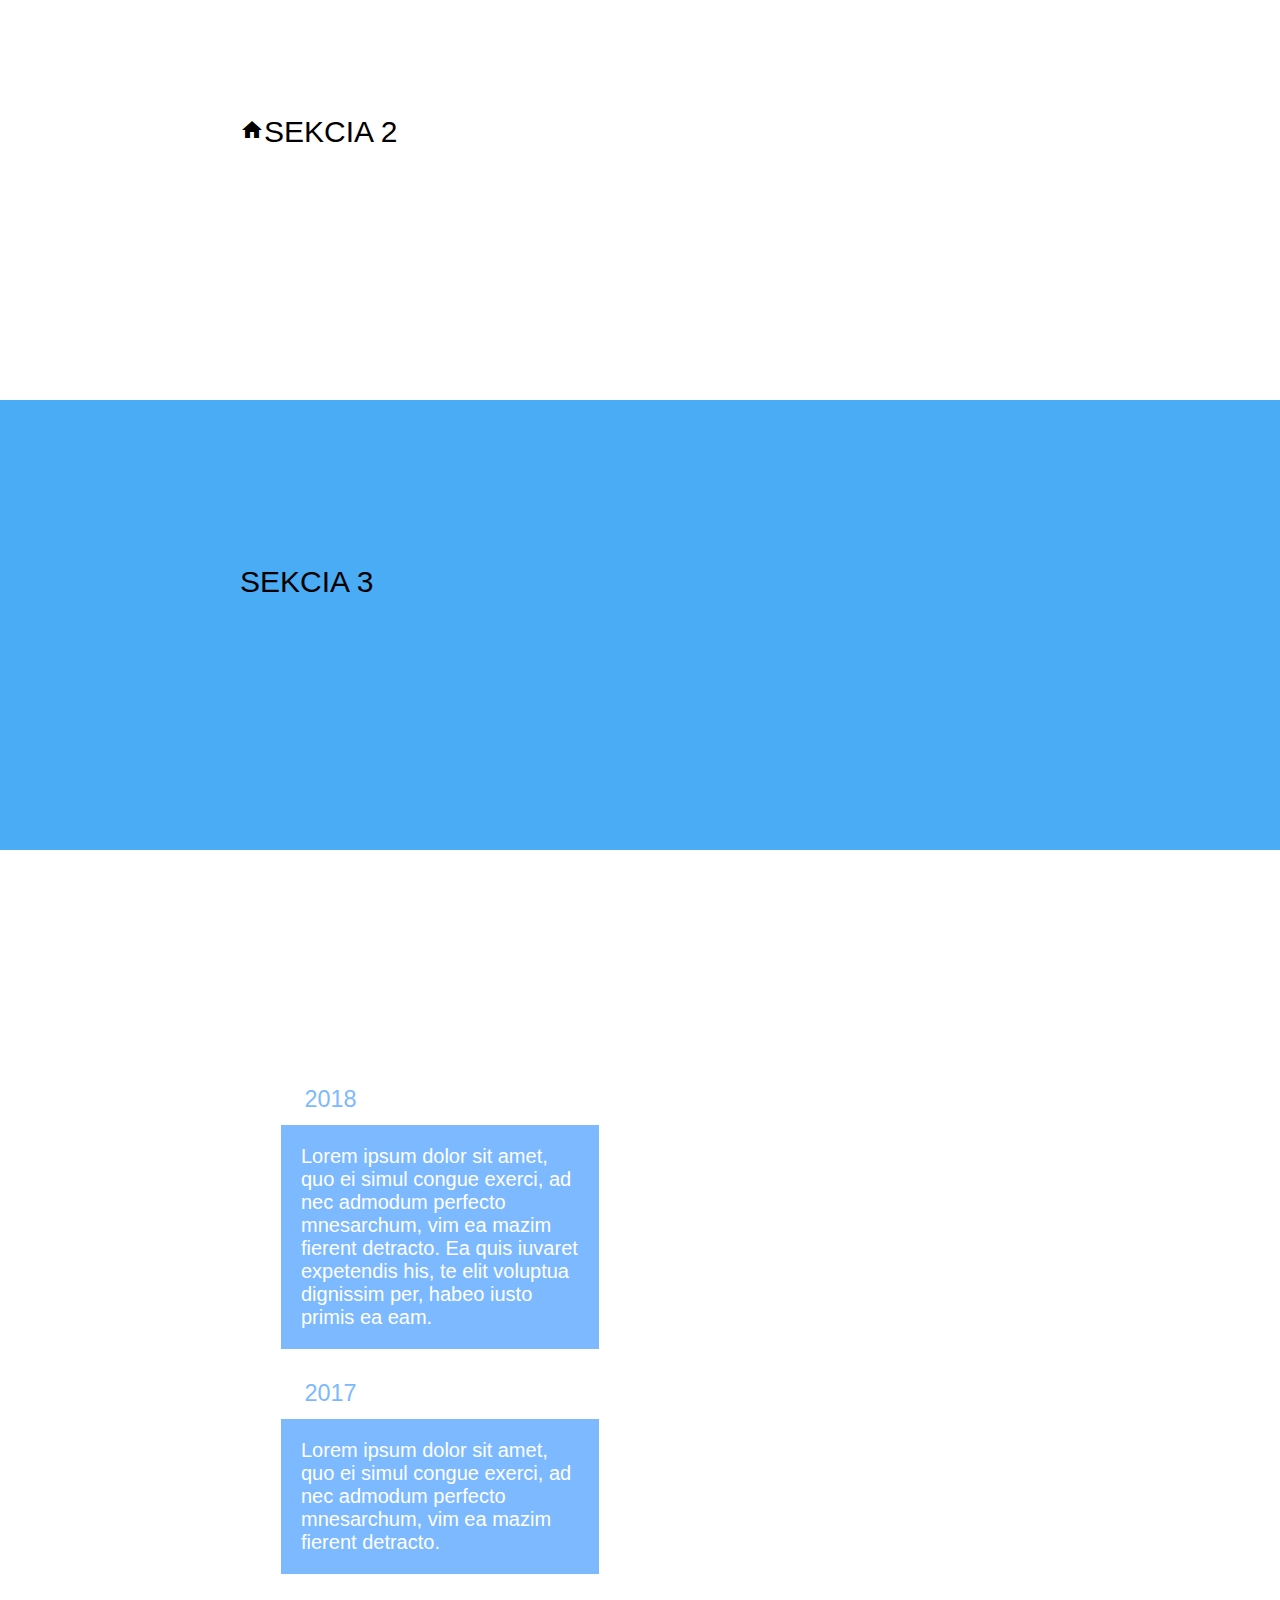
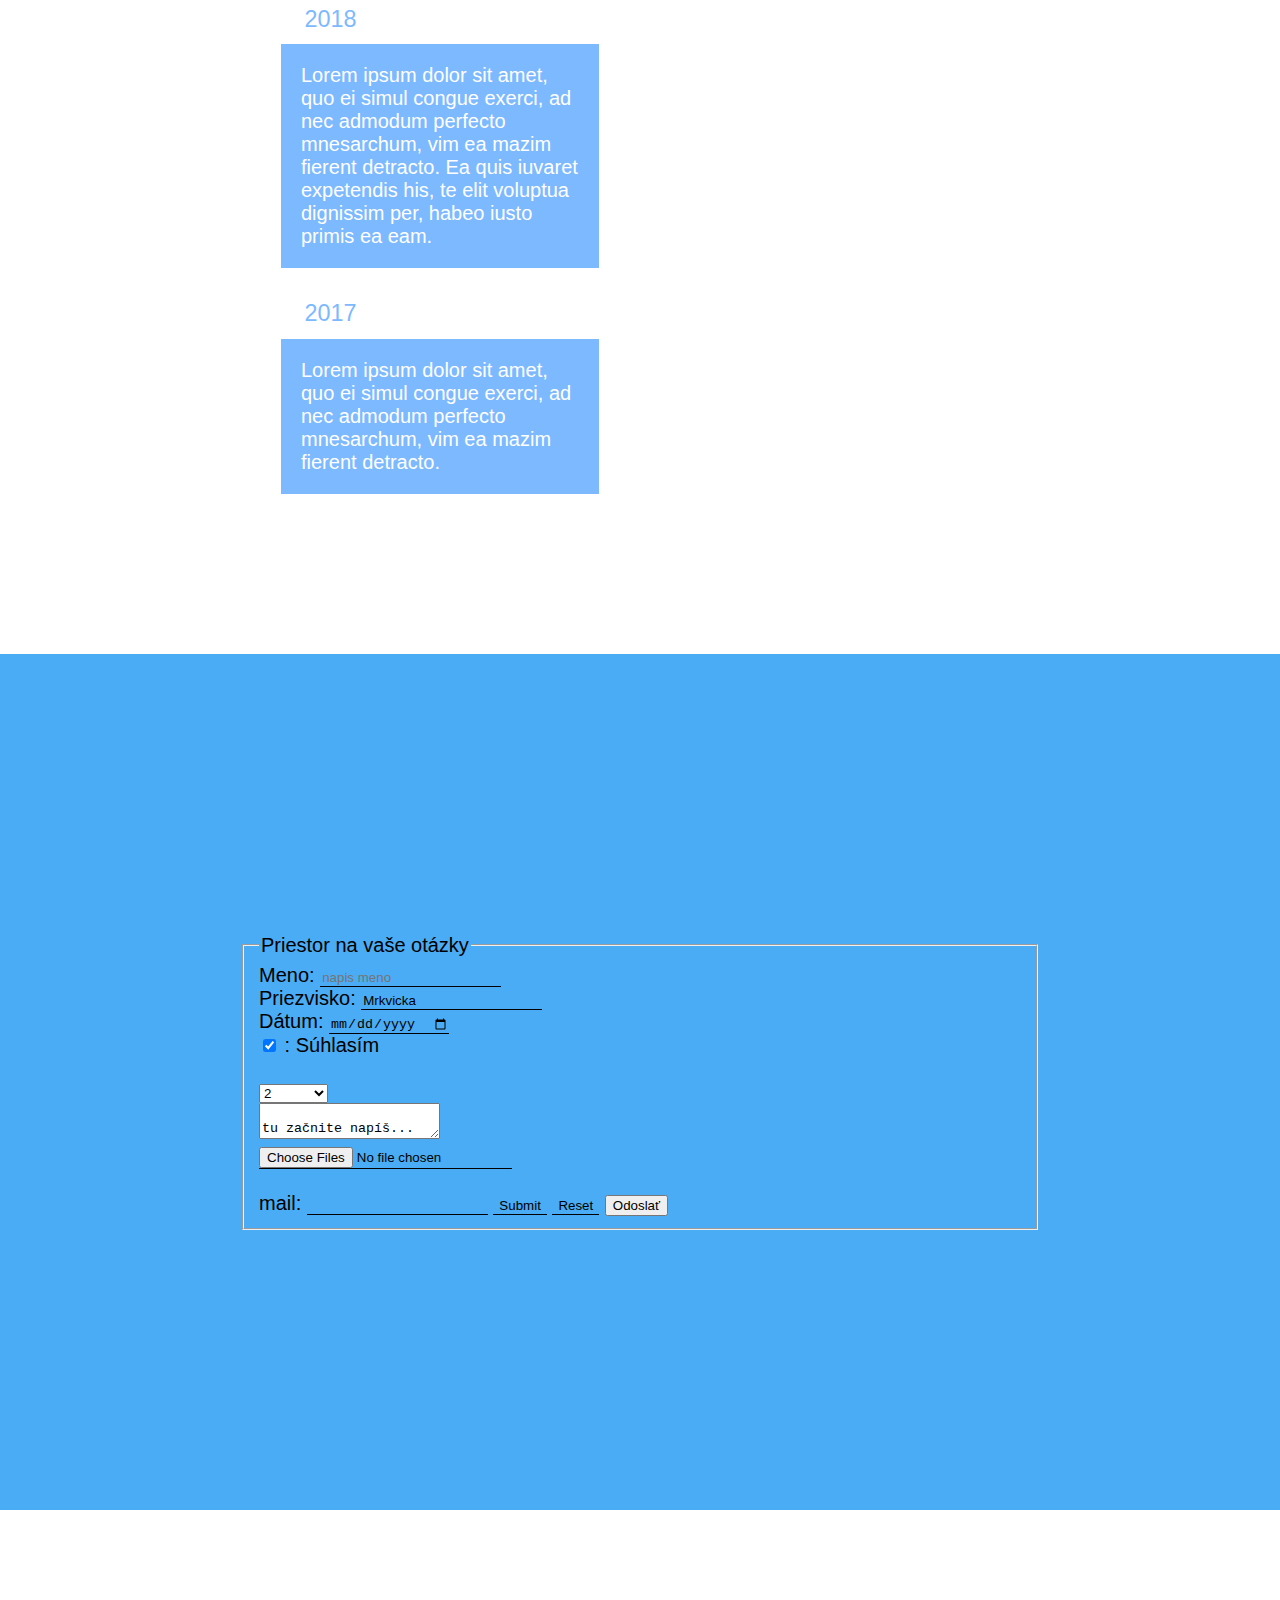
==== commit 8cde0880: "fix 7.1.19" ====
--- a/index.html
+++ b/index.html
@@ -47,11 +47,11 @@
 
 		<section id="section1" class="triangle">
 			<div class="container">
-				<div class="row">
-					<h2 style="color: #fff"><i class="material-icons">favorite</i> O mne</h2>
-					<p>Ahojte všetci, volám sa Vladimír Ksenič, bývam v Košiciach, mám rád hudbu, web design, fotografovanie a pod.Stále sa zdokonaľujem v práci programovania webových stránok ako ich vytvárať, zdokonaľovať v programovacích jazykoch html5, css, javascript, bootstrap, react a pod. Toto je moja prezenčná webstránka. Dúfam,že sa Vám páči,vaše otázky mi napíšte:) <img src="img/whatthe____.jpg" style="width: 100px; float:left; padding: .5em;" alt="">It has survived not only five centuries, but also the leap into electronic typesetting, remaining essentially unchanged.
-					</p>
-					<p>It was popularised in the 1960s with the release of Letraset sheets containing Lorem Ipsum passages, and more recently with desktop publishing software like Aldus PageMaker including versions of Lorem Ipsum. Why do we use it? It is a long established fact that a reader will be distracted by the readable content of a page when looking at its layout. The point by H. Rackham.</p>
+				<div class="row"><h2 style="color: #fff"><i class="material-icons">favorite</i> O mne</h2>
+					<p>Ahojte všetci, volám sa Vladimír Ksenič, bývam v Košiciach, pracujem s web dizajnom, programovaním a fotografovaním web stránok.Stále sa zdokonaľujem v práci programovania webových stránok ako ich vytvárať, zdokonaľovať v programovacích jazykoch html 5, css, javascript, bootstrap, react a pod. Myslím,že tieto veci ako aj doba v ktorej žijeme, hýbu súčasným svetom,takže je stále v čom sa zdokonaľovať a zároveň v spojitosti kontrolovať bezpečnosť webov.Toto je moja práca v ktorej sa chcem adaptovať.<img src="img/IMG_3155.jpg" style="width: 100px; float:left; padding: .5em;" alt="">Pozrite si túto prezenčnú webstránku. Dúfam,že sa Vám bude páčiť,vaše otázky mi napíšte:)</p>
+
+					<p>Learning how to create websites by structuring and styling pages with HTML and CSS.Learning the fundamentals of Javascript and React expanding CSS and HTML knowledge by learning Less and Bootstrap syntax
+					training soft skills and Office 365.Thanks4visit:)</p>
 				</div>
 			</div>
 		</section>
@@ -79,7 +79,7 @@
 
 					<div class="timeline">
 							<div class="row">
-						<div class="content">
+						<!--div class="content"-->
                              <article>
 									<h3>2018</h3>
 									<p>Lorem ipsum dolor sit amet, quo ei simul congue exerci, ad nec admodum perfecto mnesarchum, vim ea mazim fierent detracto. Ea quis iuvaret expetendis his, te elit voluptua dignissim per, habeo iusto primis ea eam.</p>
@@ -87,34 +87,32 @@
 							</div>
 						</div>
 
+							<div class="timeline">
 						<div class="row">
-							<div class="timeline-container">
 								<article>
 									<h3>2017</h3>
 									<p>Lorem ipsum dolor sit amet, quo ei simul congue exerci, ad nec admodum perfecto mnesarchum, vim ea mazim fierent detracto.</p>
 								</article>
 							</div>
 						</div>
+							<div class="timeline">
 						<div class="row">
-							<div class="timeline-container">
 								<article>
 									<h3>2018</h3>
 									<p>Lorem ipsum dolor sit amet, quo ei simul congue exerci, ad nec admodum perfecto mnesarchum, vim ea mazim fierent detracto. Ea quis iuvaret expetendis his, te elit voluptua dignissim per, habeo iusto primis ea eam.</p>
 								</article>
 							</div>
 						</div>
+							<div class="timeline">
 						<div class="row">
-							<div class="timeline-container">
 								<article>
 									<h3>2017</h3>
 									<p>Lorem ipsum dolor sit amet, quo ei simul congue exerci, ad nec admodum perfecto mnesarchum, vim ea mazim fierent detracto.</p>
 								</article>
 							</div>
 						</div>
-					</div>
-				</div>
-			</div>
-		</section>
+			</div></section>
+
 
 
 		<section id="contact-form" class="triangle">
@@ -122,22 +120,22 @@
 				<div class="row">
 					<form method="get" class="container">
 						<fieldset>
-							<legend>Meno</legend>
+							<legend>Priestor na vaše otázky</legend>
 
-							<label for="fname">first name:</label>
-							<input type="text" name="fname" maxlength="5" placeholder="napis meno" value="" id="fname"><br>
+							<label for="fname">Meno:</label>
+							<input type="text" name="fname" maxlength="10" placeholder="napis meno" value="" id="fname"><br>
 
-							<label>last name:</label>
-							<input type="text" required="required" value="Mrkvicka"><br> password:
+							<label>Priezvisko:</label>
+							<input type="text" required="required" value="Mrkvicka"><!--br> password:
 							<input type="password" maxlength="5" disabled="disabled"><br> color:
-							<input type="color" name="color"><br> date:
+							<input type="color" name="color"--><br> Dátum:
 							<input type="date" name="date"><br>
 
 
 							<input type="checkbox" name="suhlas" id="suhlas" checked="checked">
-							<label for="suhlas">: Suhlasim</label><br>
+							<label for="suhlas">: Súhlasím</label><br>
 
-							<label>
+							<!--label>
 								modra:
 								<input type="radio" name="matrix" value="m" checked="checked">
 							</label>
@@ -145,34 +143,34 @@
 							<label>
 								cervena:
 								<input type="radio" name="matrix" value="c">
-							</label>
+							</label-->
 							<br>
 
 							<select name="moznost">
-								<option value="a">jeden</option>
-								<option value="b" selected="selected">2</option>
+								<option value="a">1</option>
+								<option value="b"selected="selected">2</option>
 								<option value="c">3</option>
-								<option value="d">4</option>
+								<option value="d">4 riadky</option>
 							</select><br>
-
-							<textarea readonly>
-erwerwe
+                             <!--textarea readonly-->
+							<textarea writeonly>
+                    tu začnite napíš...
                     </textarea>
 							<br>
 							<input type="file" multiple>
 
 
 							<br><br>
-							<!-- mail:
-                    <input type="email" required="required"><br>
+							mail:
+                    <input type="email" required="required"><!--br>
 
                     vek:
-                    <input type="number" required="required"><br>-->
+                    <input type="number" required="required"><br-->
 
 							<input type="submit">
 							<input type="reset">
-							<input type="button" value="niečo">
-							<button><img src="img/whatthe____.jpg" width="50"></button>
+							<!--input type="button" value="niečo"-->
+							<button>Odoslať<!--img src="img/whatthe____.jpg" width="50"--></button>
 						</fieldset>
 					</form>
 				</div>
@@ -188,7 +186,7 @@
 
 	</main>
 
-	<footer>footer
+	<footer>
 		<a href="#" class="btn btn-up">hore</a>
 	</footer>
 
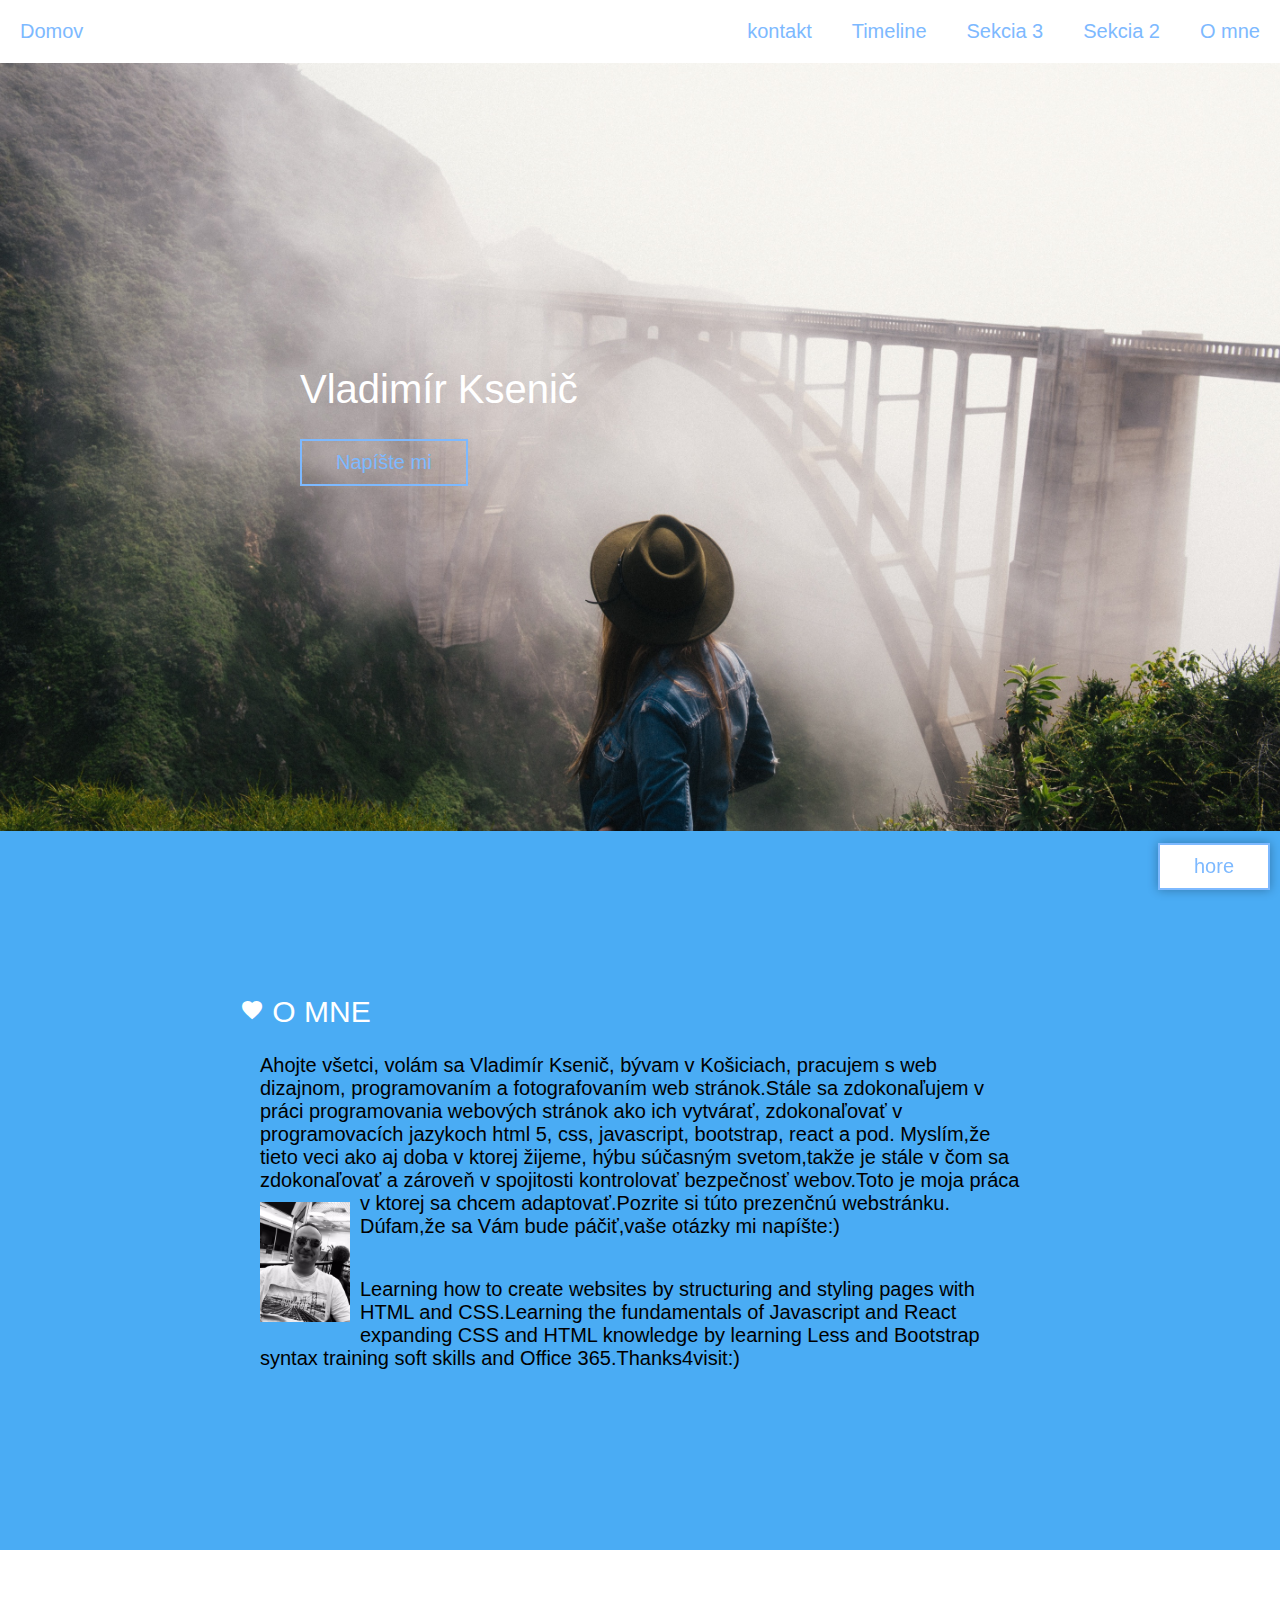
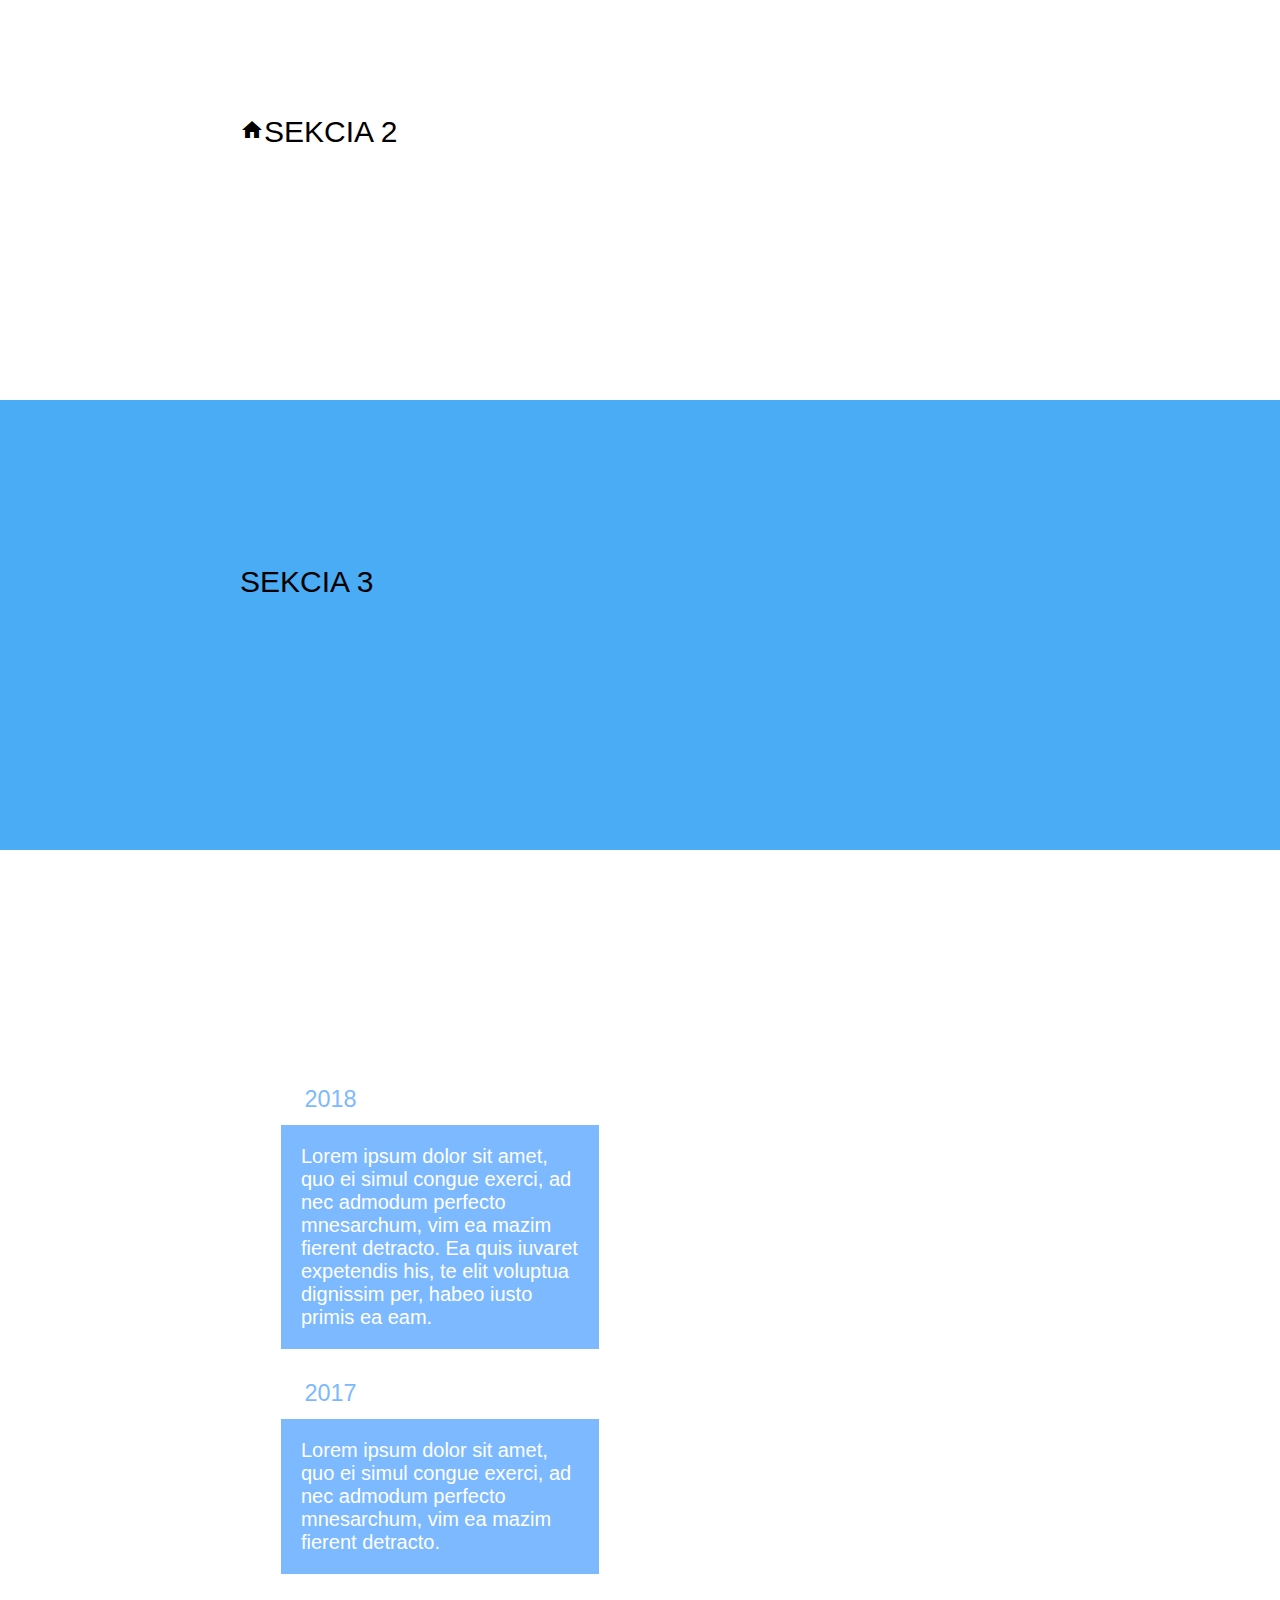
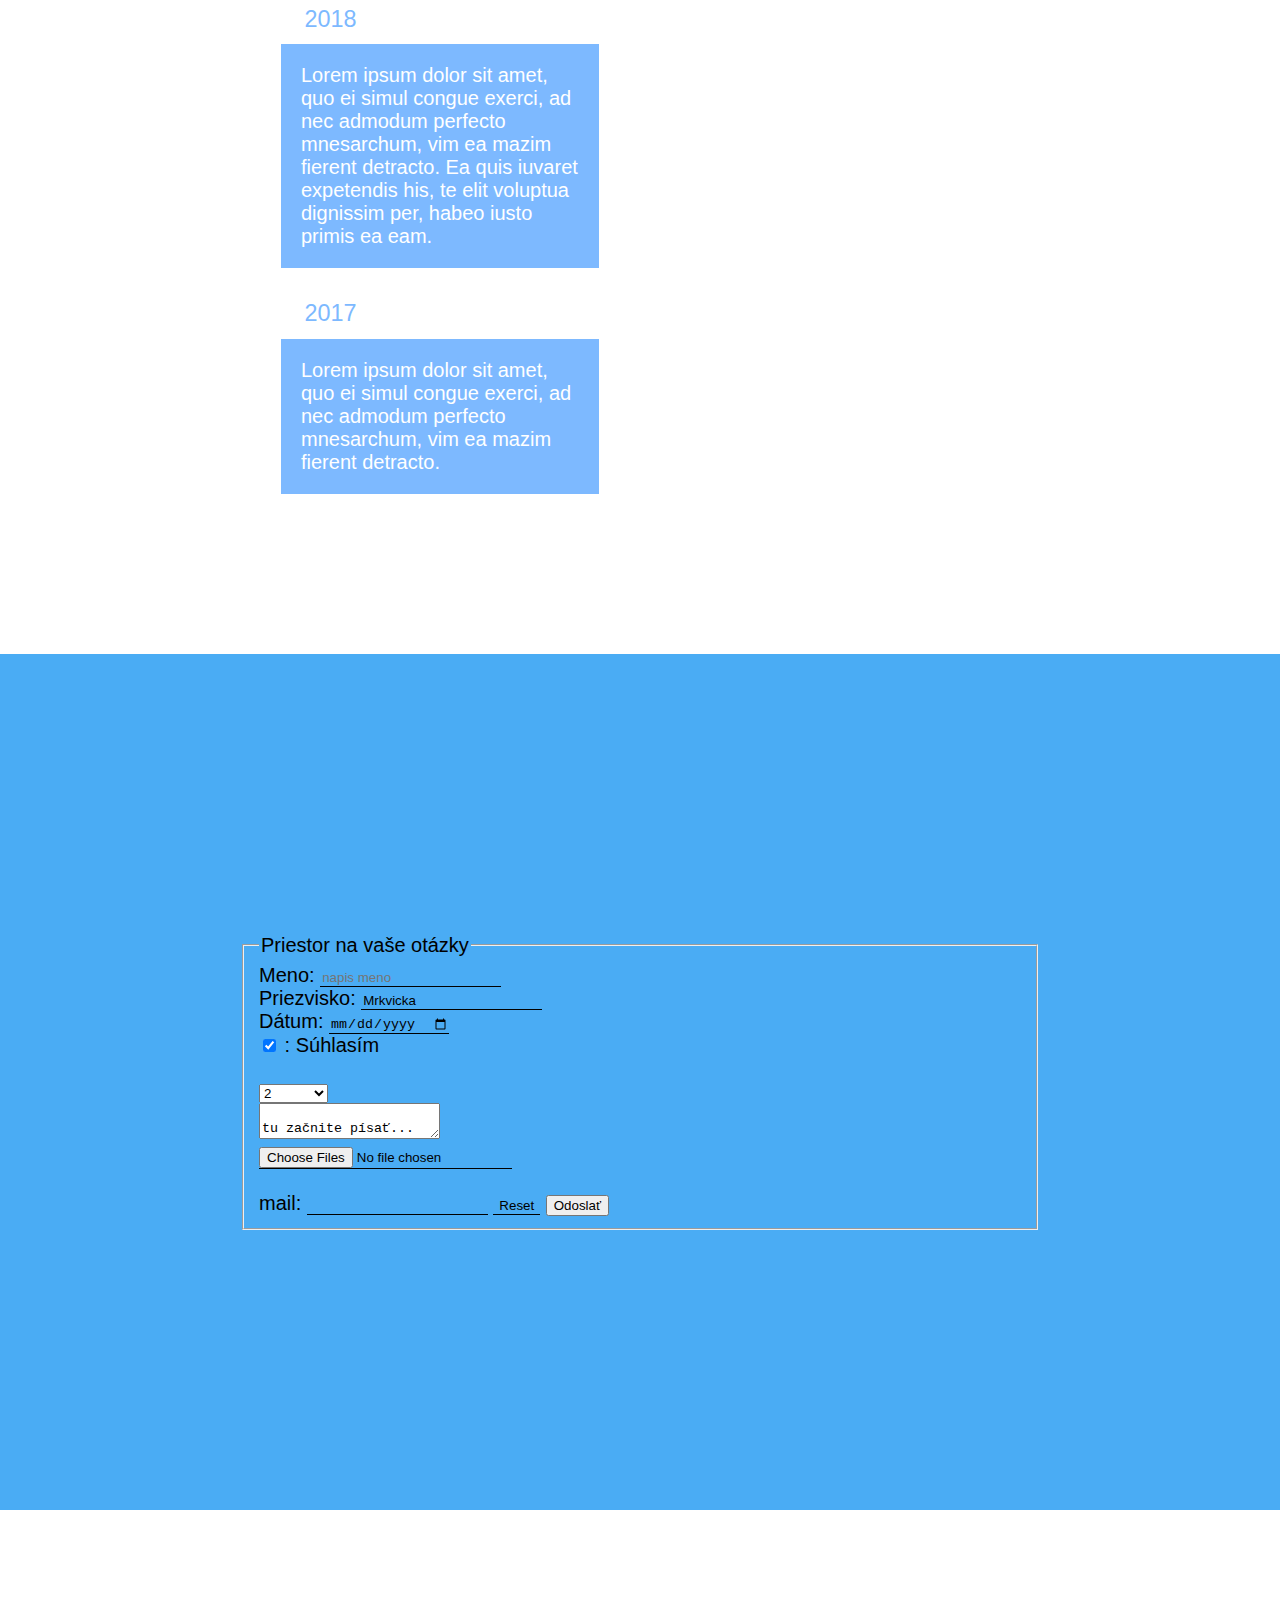
==== commit 7474ffb1: "a" ====
--- a/index.html
+++ b/index.html
@@ -154,7 +154,7 @@
 							</select><br>
                              <!--textarea readonly-->
 							<textarea writeonly>
-                    tu začnite napíš...
+                    tu začnite písať...
                     </textarea>
 							<br>
 							<input type="file" multiple>
@@ -167,7 +167,7 @@
                     vek:
                     <input type="number" required="required"><br-->
 
-							<input type="submit">
+							<!--input type="submit"-->
 							<input type="reset">
 							<!--input type="button" value="niečo"-->
 							<button>Odoslať<!--img src="img/whatthe____.jpg" width="50"--></button>
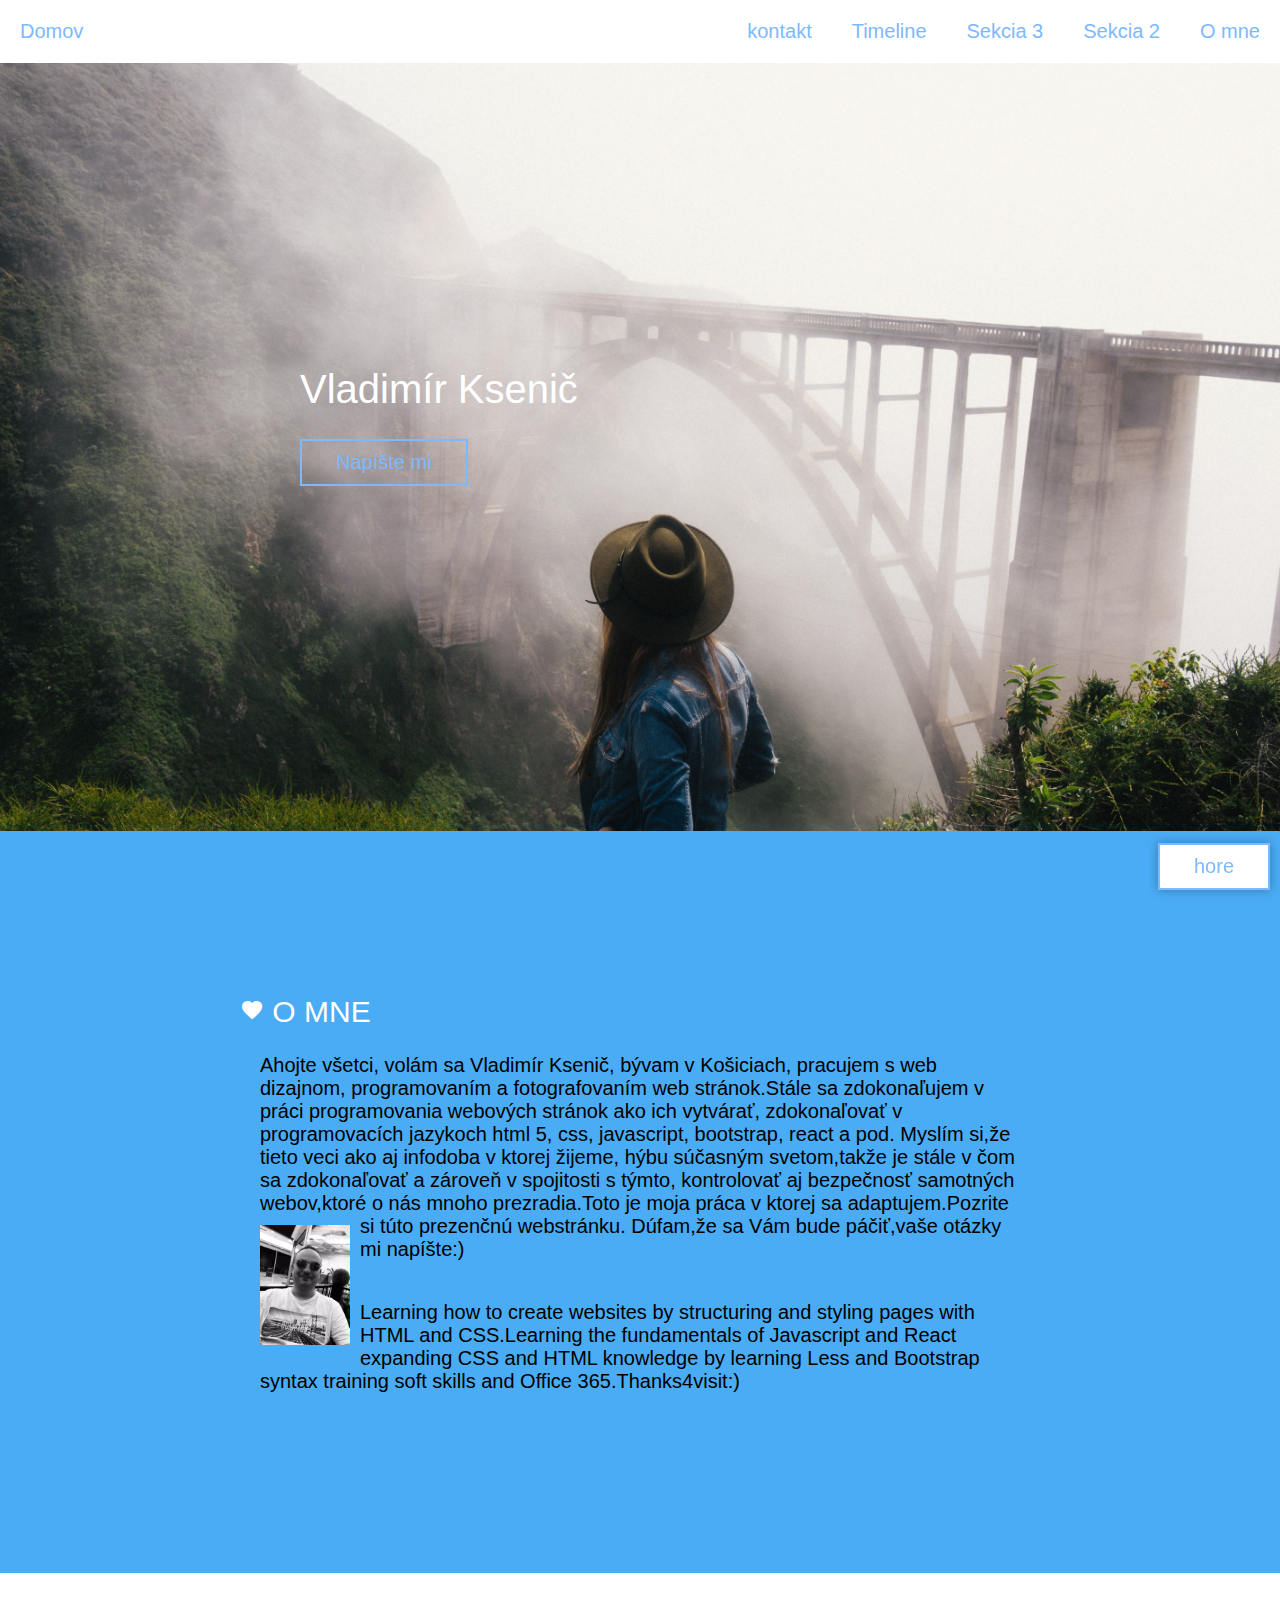
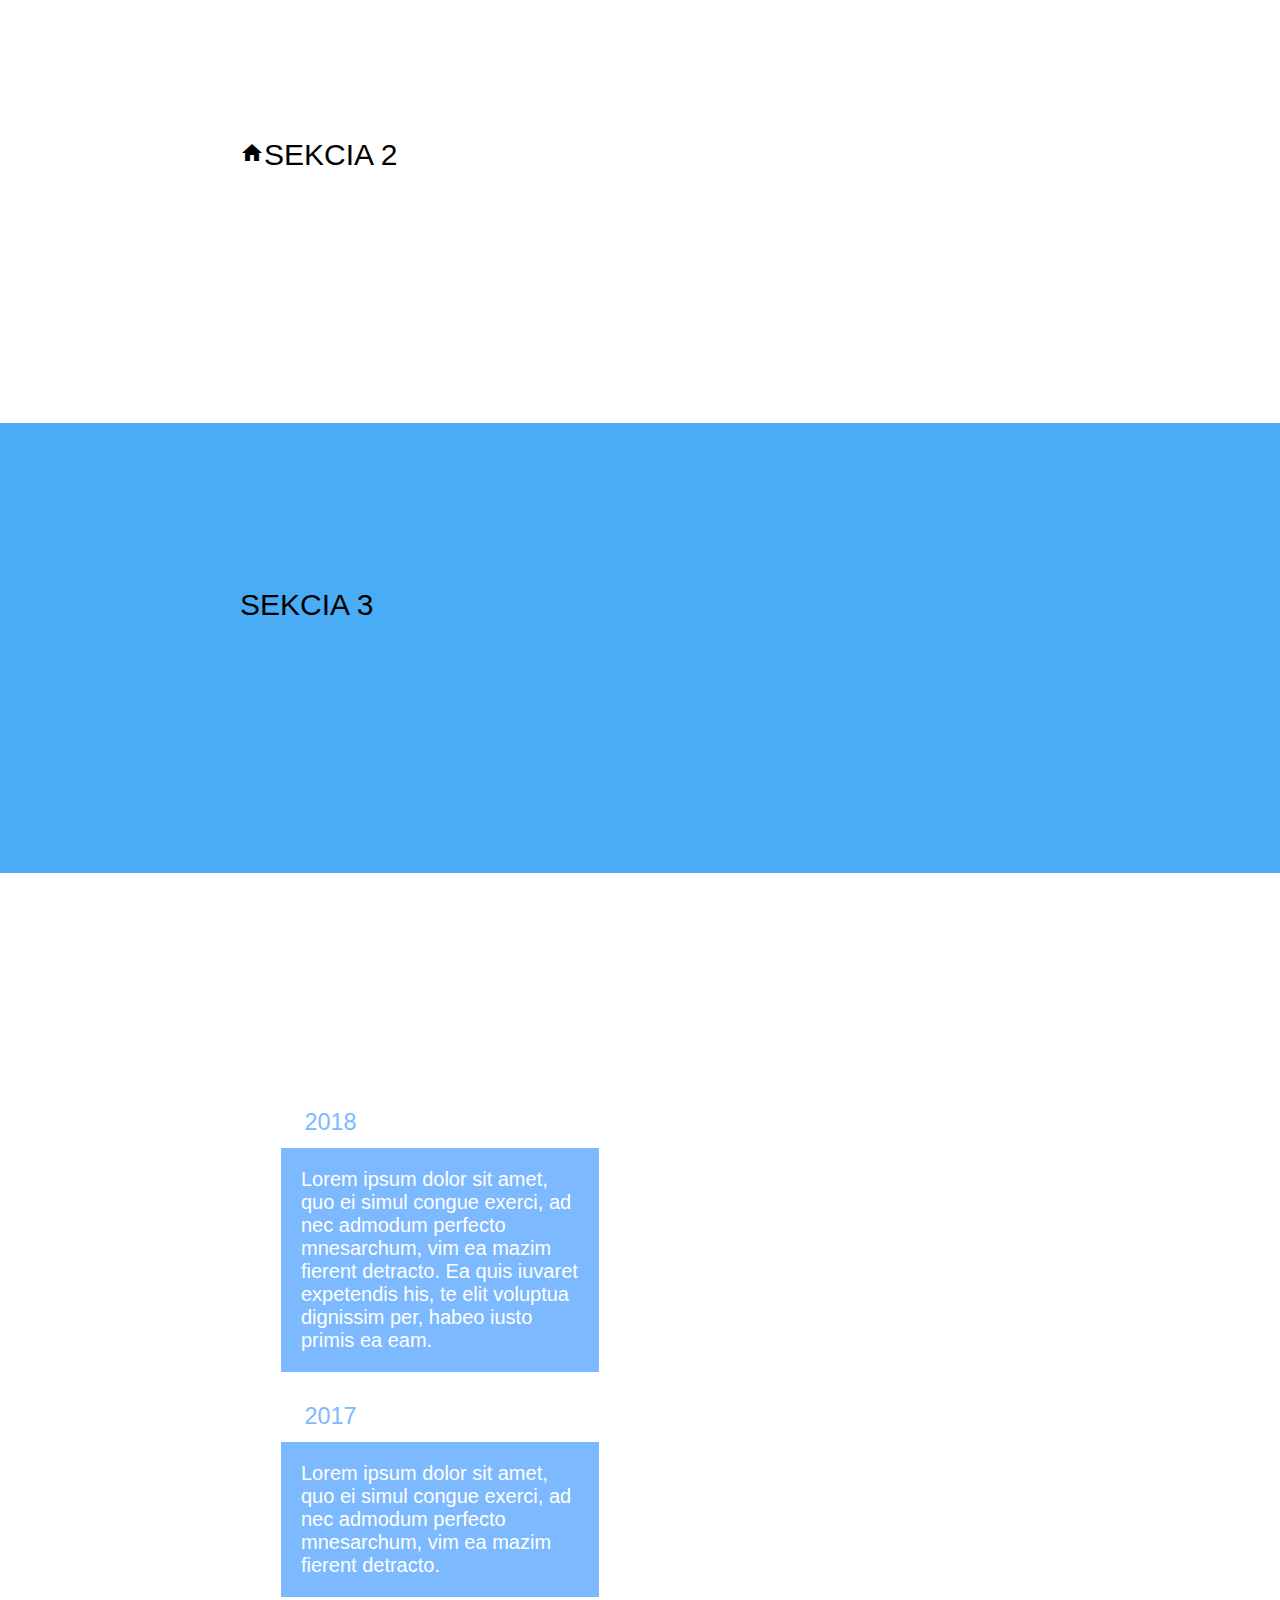
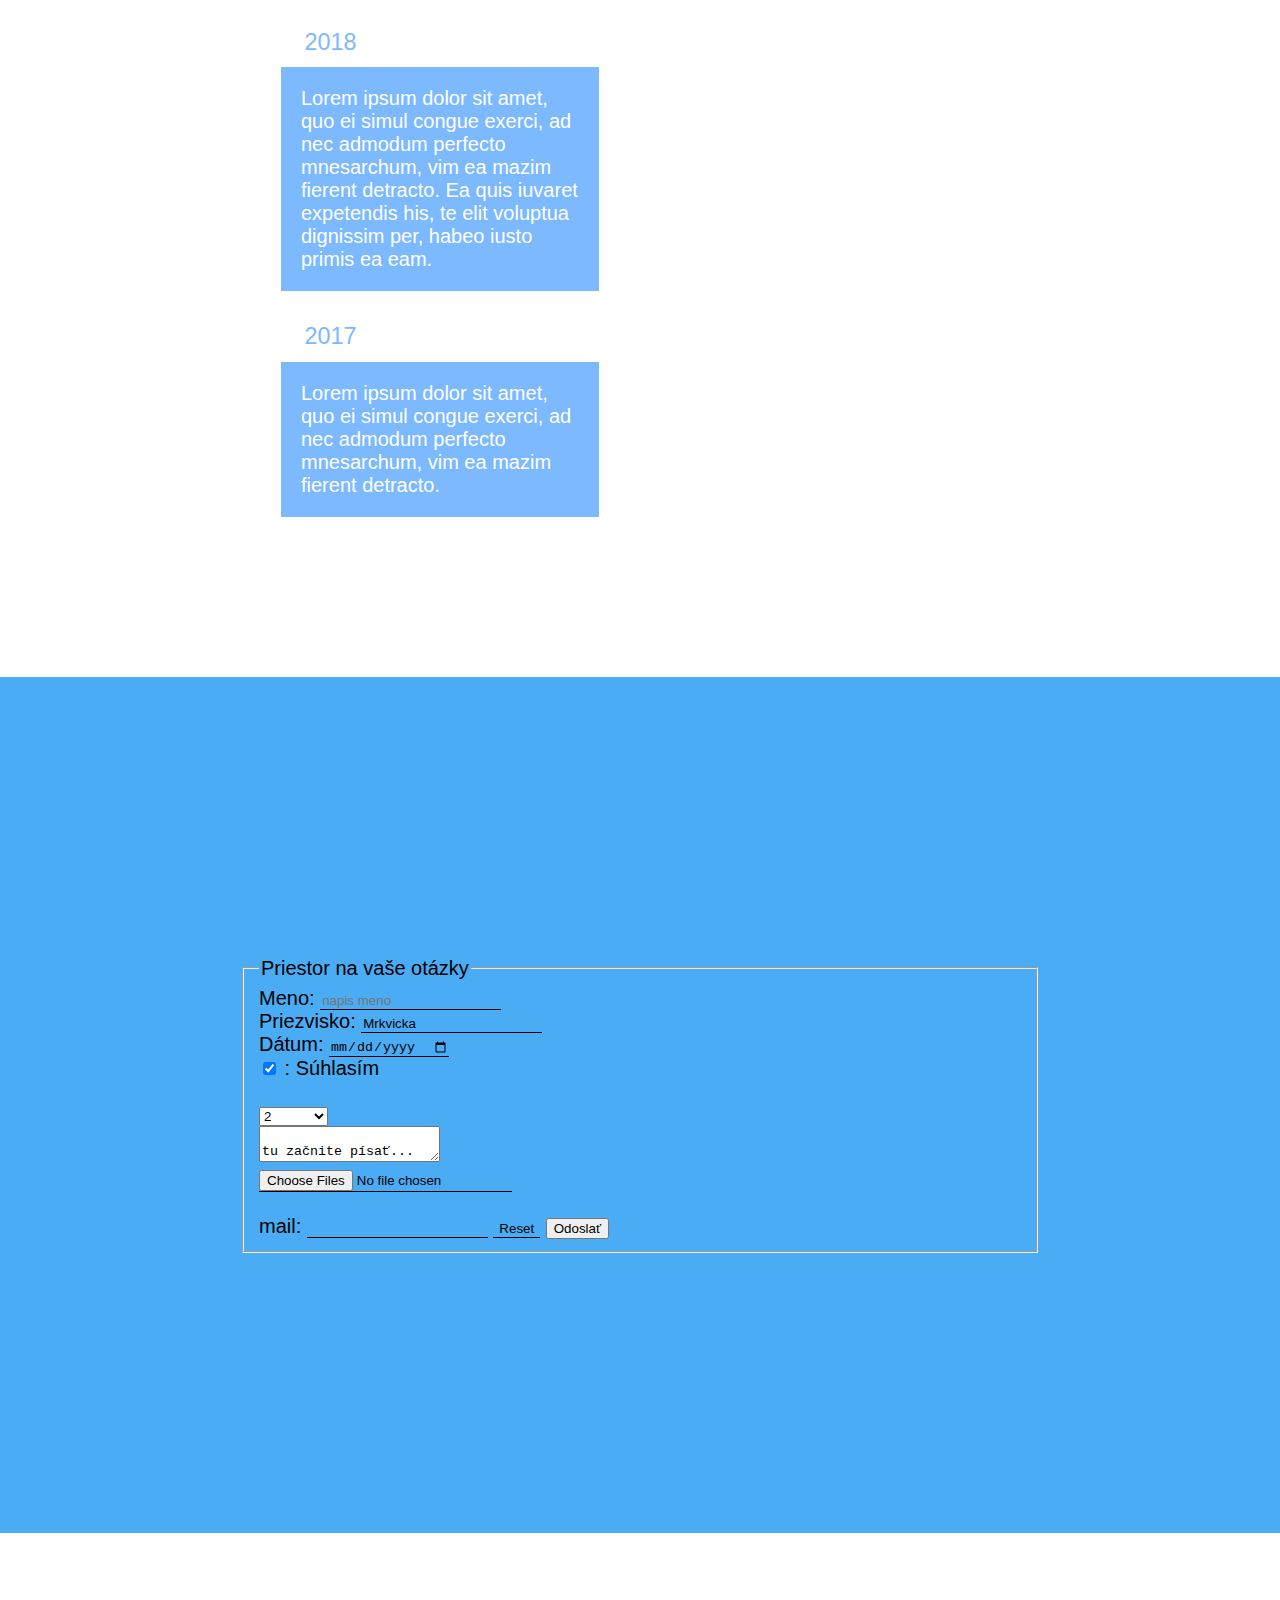
==== commit c1c67fc0: "ok" ====
--- a/index.html
+++ b/index.html
@@ -48,7 +48,7 @@
 		<section id="section1" class="triangle">
 			<div class="container">
 				<div class="row"><h2 style="color: #fff"><i class="material-icons">favorite</i> O mne</h2>
-					<p>Ahojte všetci, volám sa Vladimír Ksenič, bývam v Košiciach, pracujem s web dizajnom, programovaním a fotografovaním web stránok.Stále sa zdokonaľujem v práci programovania webových stránok ako ich vytvárať, zdokonaľovať v programovacích jazykoch html 5, css, javascript, bootstrap, react a pod. Myslím,že tieto veci ako aj doba v ktorej žijeme, hýbu súčasným svetom,takže je stále v čom sa zdokonaľovať a zároveň v spojitosti kontrolovať bezpečnosť webov.Toto je moja práca v ktorej sa chcem adaptovať.<img src="img/IMG_3155.jpg" style="width: 100px; float:left; padding: .5em;" alt="">Pozrite si túto prezenčnú webstránku. Dúfam,že sa Vám bude páčiť,vaše otázky mi napíšte:)</p>
+					<p>Ahojte všetci, volám sa Vladimír Ksenič, bývam v Košiciach, pracujem s web dizajnom, programovaním a fotografovaním web stránok.Stále sa zdokonaľujem v práci programovania webových stránok ako ich vytvárať, zdokonaľovať v programovacích jazykoch html 5, css, javascript, bootstrap, react a pod. Myslím si,že tieto veci ako aj infodoba v ktorej žijeme, hýbu súčasným svetom,takže je stále v čom sa zdokonaľovať a zároveň v spojitosti s týmto, kontrolovať aj bezpečnosť samotných webov,ktoré o nás mnoho prezradia.Toto je moja práca v ktorej sa adaptujem.<img src="img/IMG_3155.jpg" style="width: 100px; float:left; padding: .5em;" alt="">Pozrite si túto prezenčnú webstránku. Dúfam,že sa Vám bude páčiť,vaše otázky mi napíšte:)</p>
 
 					<p>Learning how to create websites by structuring and styling pages with HTML and CSS.Learning the fundamentals of Javascript and React expanding CSS and HTML knowledge by learning Less and Bootstrap syntax
 					training soft skills and Office 365.Thanks4visit:)</p>
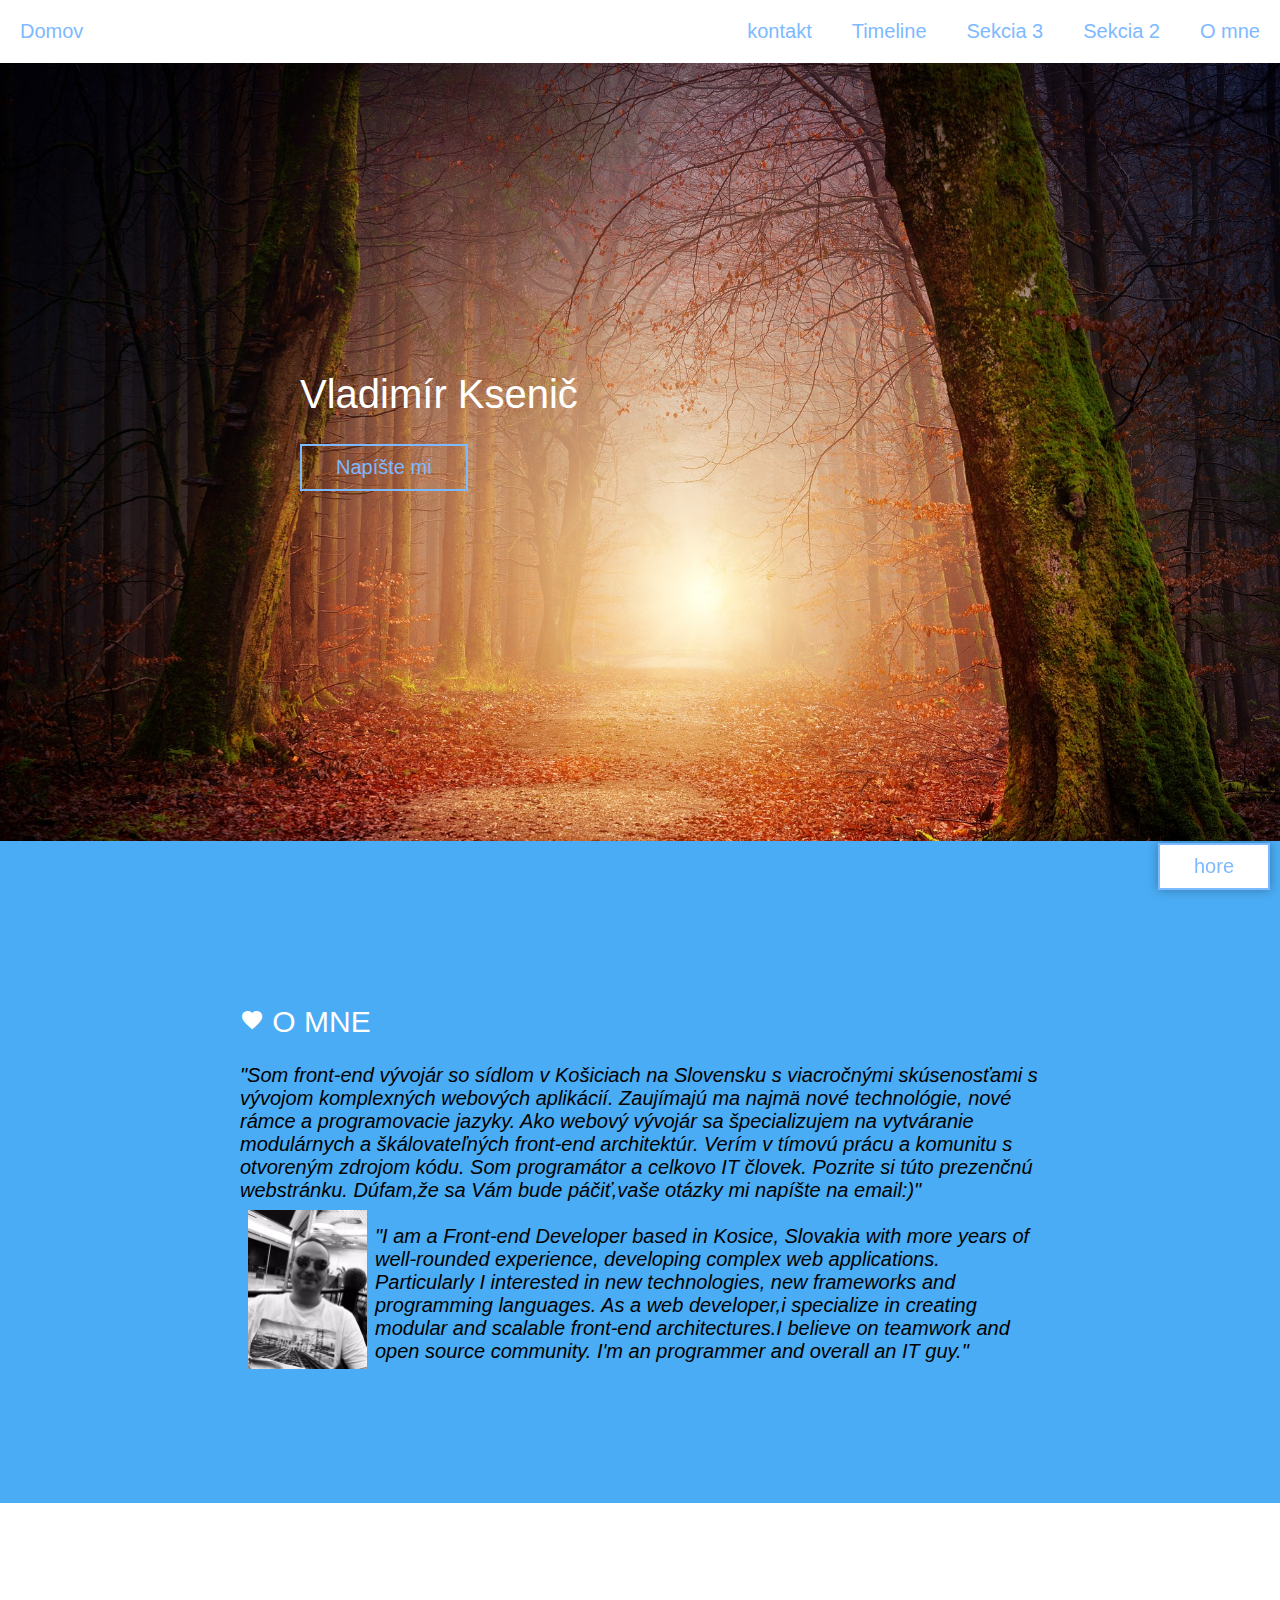
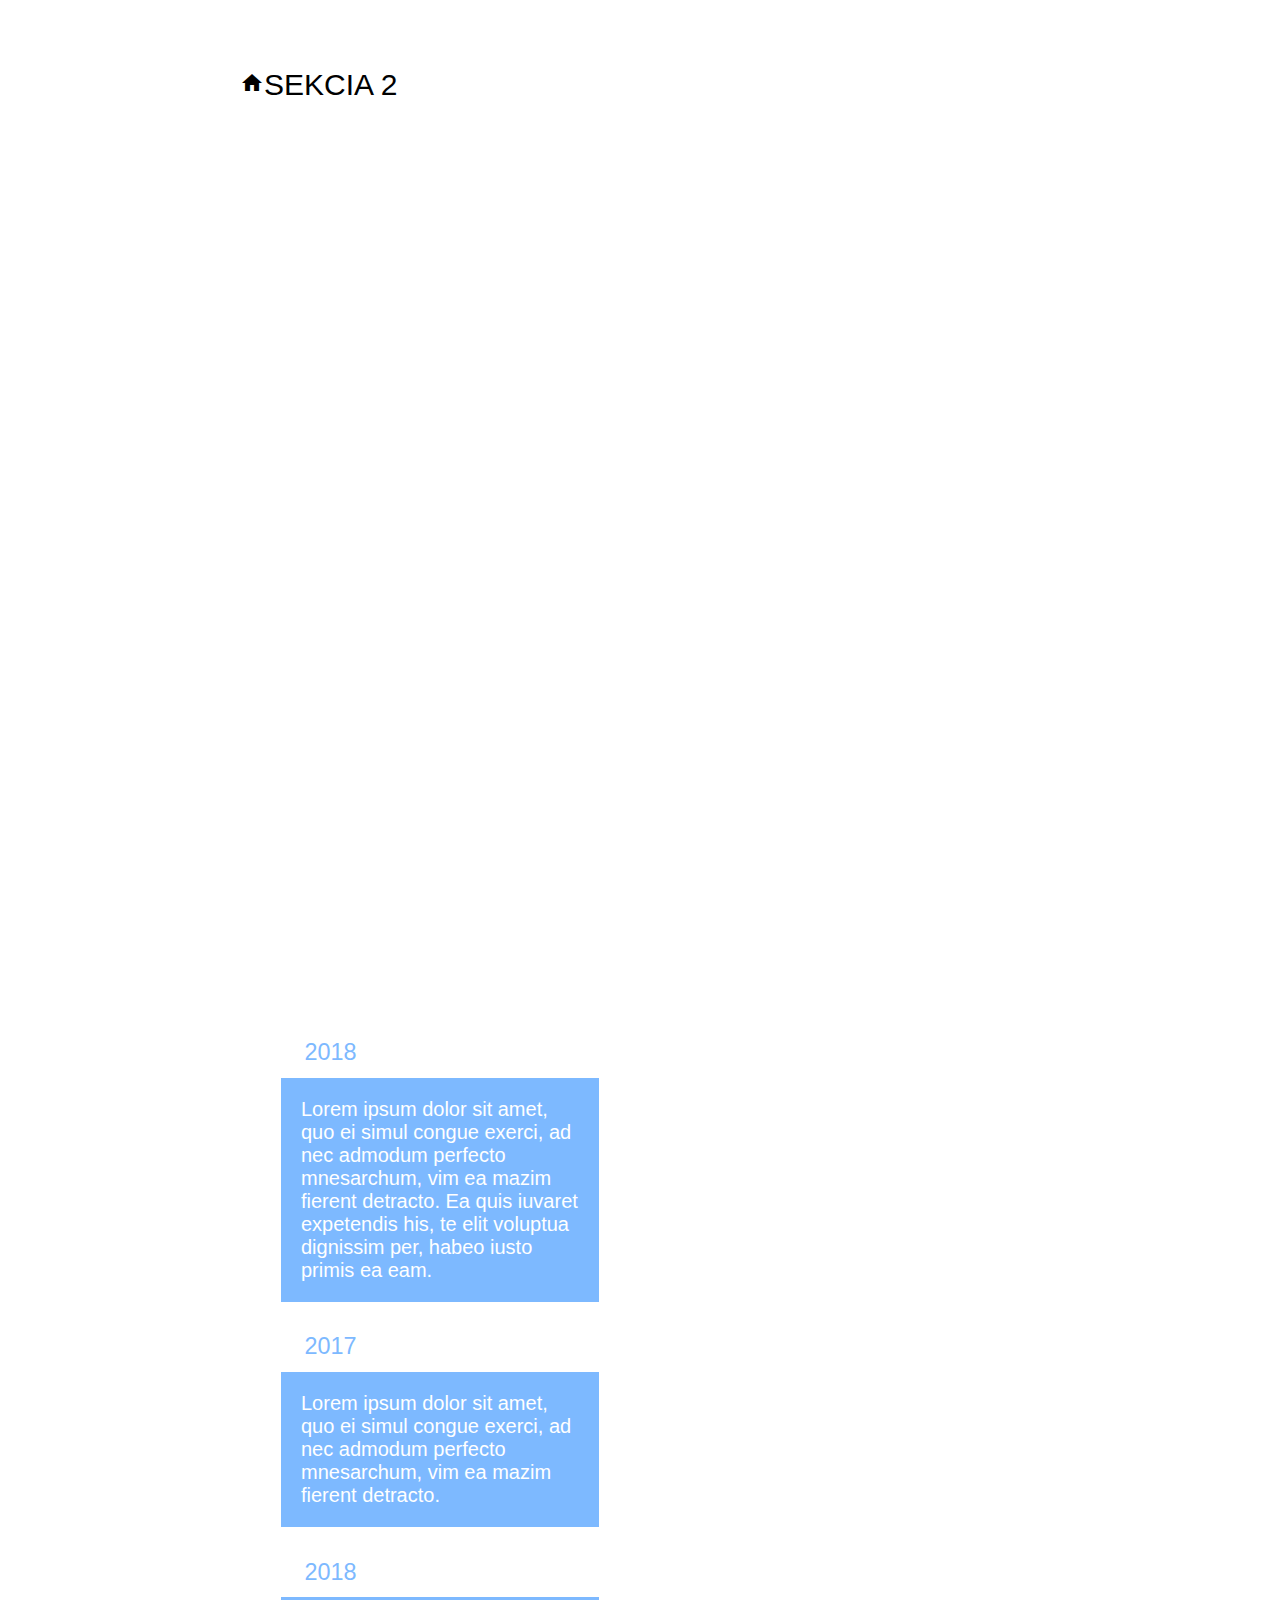
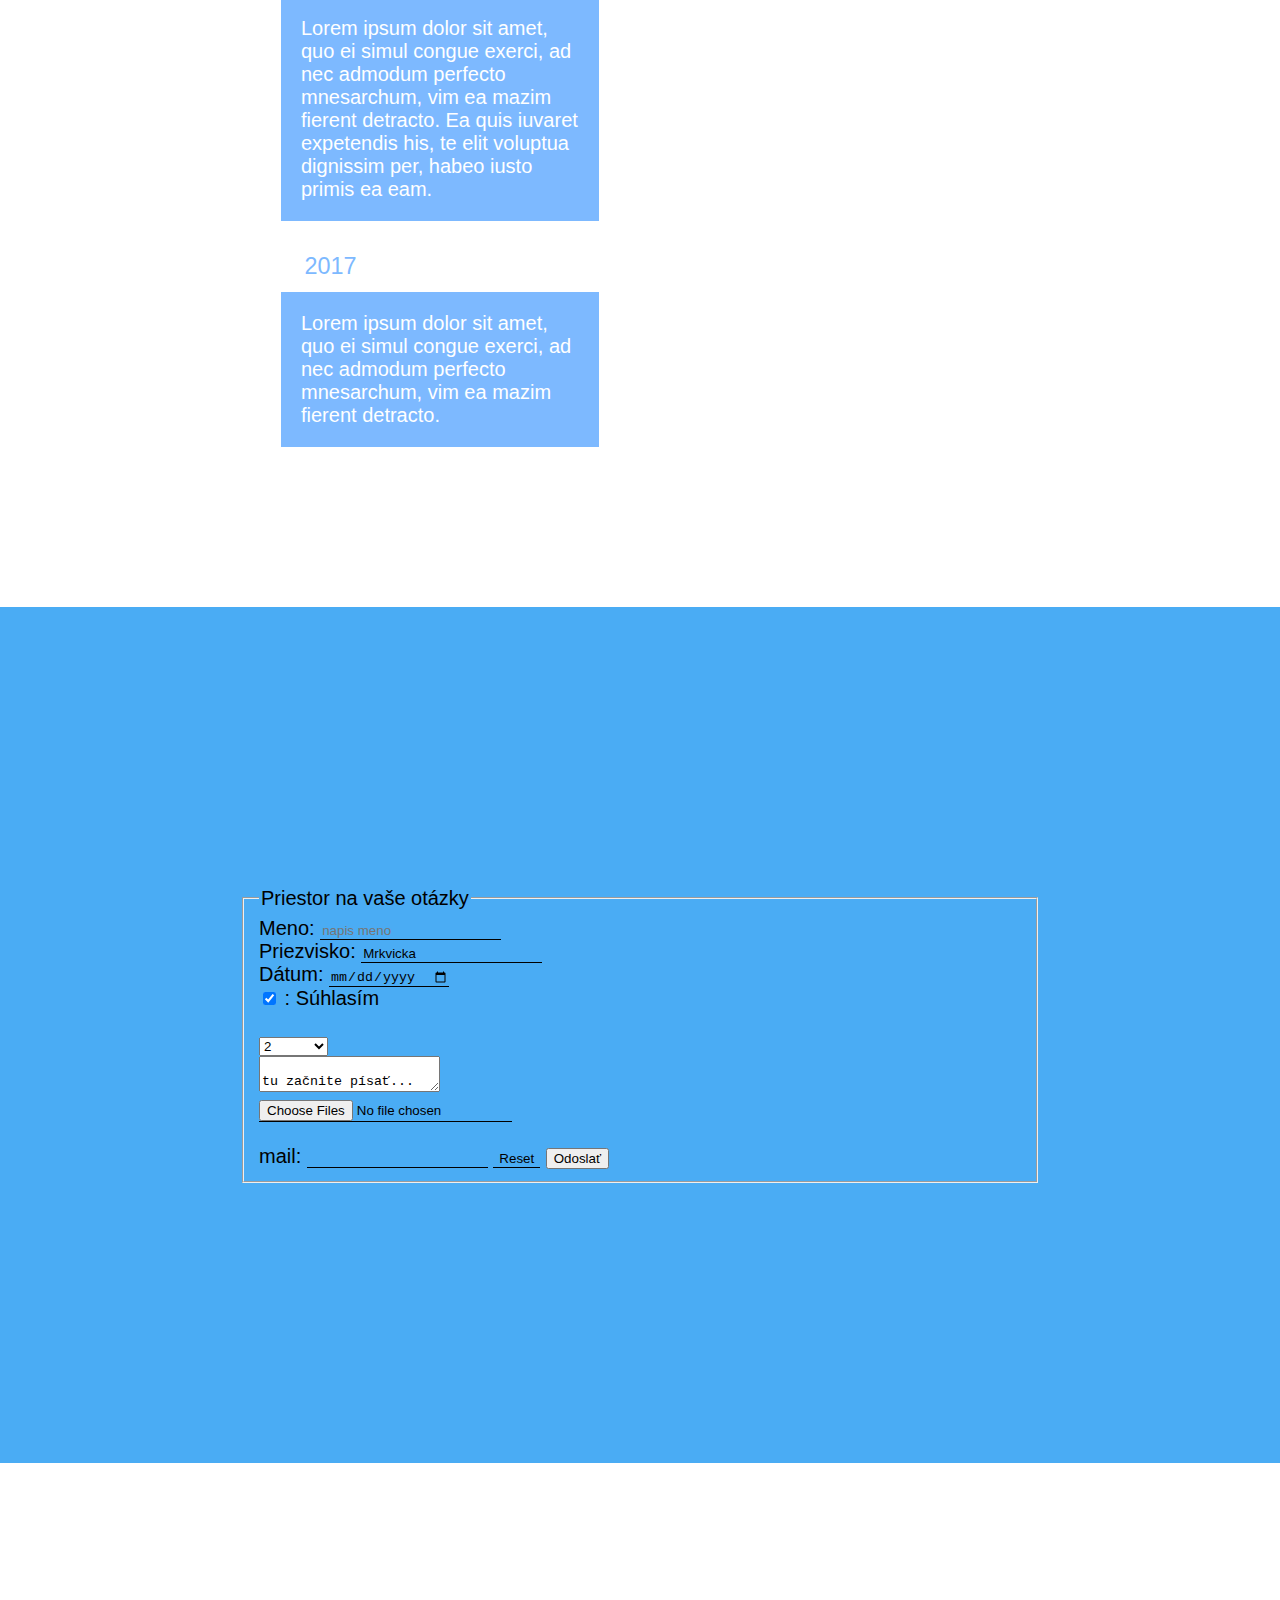
==== commit 2673ae03: "19.3.2020" ====
--- a/index.html
+++ b/index.html
@@ -9,7 +9,8 @@
 	<link rel="stylesheet" type="text/css" href="css/style.css">
 	<style>
 		@import url('https://fonts.googleapis.com/icon?family=Material+Icons');
-</style>
+
+	</style>
 </head>
 
 <body>
@@ -47,11 +48,14 @@
 
 		<section id="section1" class="triangle">
 			<div class="container">
-				<div class="row"><h2 style="color: #fff"><i class="material-icons">favorite</i> O mne</h2>
-					<p>Ahojte všetci, volám sa Vladimír Ksenič, bývam v Košiciach, pracujem s web dizajnom, programovaním a fotografovaním web stránok.Stále sa zdokonaľujem v práci programovania webových stránok ako ich vytvárať, zdokonaľovať v programovacích jazykoch html 5, css, javascript, bootstrap, react a pod. Myslím si,že tieto veci ako aj infodoba v ktorej žijeme, hýbu súčasným svetom,takže je stále v čom sa zdokonaľovať a zároveň v spojitosti s týmto, kontrolovať aj bezpečnosť samotných webov,ktoré o nás mnoho prezradia.Toto je moja práca v ktorej sa adaptujem.<img src="img/IMG_3155.jpg" style="width: 100px; float:left; padding: .5em;" alt="">Pozrite si túto prezenčnú webstránku. Dúfam,že sa Vám bude páčiť,vaše otázky mi napíšte:)</p>
-
-					<p>Learning how to create websites by structuring and styling pages with HTML and CSS.Learning the fundamentals of Javascript and React expanding CSS and HTML knowledge by learning Less and Bootstrap syntax
-					training soft skills and Office 365.Thanks4visit:)</p>
+				<div class="row">
+					<h2 style="color: #fff"><i class="material-icons">favorite</i> O mne</h2>
+					<em>"Som front-end vývojár so sídlom v Košiciach na Slovensku s viacročnými skúsenosťami s vývojom komplexných webových aplikácií. Zaujímajú ma najmä nové technológie, nové rámce a programovacie jazyky. Ako webový vývojár sa špecializujem na vytváranie modulárnych a škálovateľných front-end architektúr. Verím v tímovú prácu a komunitu s otvoreným zdrojom kódu. Som programátor a celkovo IT človek. Pozrite si túto prezenčnú webstránku. Dúfam,že sa Vám bude páčiť,vaše otázky mi napíšte na email:)"<br>
+						<img src="img/IMG_3155.jpg" style="width: 135px; float:left; padding: .4em;" alt="me">
+						<!--p>Ahojte všetci, volám sa Vladimír Ksenič, bývam v Košiciach, pracujem s web dizajnom, programovaním a fotografovaním web stránok.Stále sa zdokonaľujem v práci programovania webových stránok ako ich vytvárať, zdokonaľovať v programovacích jazykoch html 5, css, javascript, bootstrap, react a pod. Myslím si,že tieto veci ako aj infodoba v ktorej žijeme, hýbu súčasným svetom,takže je stále v čom sa zdokonaľovať a zároveň v spojitosti s týmto, kontrolovať aj bezpečnosť samotných webov,ktoré o nás mnoho prezradia.Toto je moja práca v ktorej sa adaptujem.</p--><br>
+						"I am a Front-end Developer based in Kosice, Slovakia with more years of well-rounded experience, developing complex web applications.
+						Particularly I interested in new technologies, new frameworks and programming languages. As a web developer,i specialize in creating modular and scalable front-end architectures.I believe on teamwork and open source community.
+						I'm an programmer and overall an IT guy."</em>
 				</div>
 			</div>
 		</section>
@@ -75,43 +79,44 @@
 		<section id="section4" class="timeline-container">
 
 			<div class="container">
-					<h2>Timeline</h2>
-
-					<div class="timeline">
-							<div class="row">
+				<h2>Timeline</h2>
+
+				<div class="timeline">
+					<div class="row">
 						<!--div class="content"-->
-                             <article>
-									<h3>2018</h3>
-									<p>Lorem ipsum dolor sit amet, quo ei simul congue exerci, ad nec admodum perfecto mnesarchum, vim ea mazim fierent detracto. Ea quis iuvaret expetendis his, te elit voluptua dignissim per, habeo iusto primis ea eam.</p>
-								</article>
-							</div>
-						</div>
-
-							<div class="timeline">
-						<div class="row">
-								<article>
-									<h3>2017</h3>
-									<p>Lorem ipsum dolor sit amet, quo ei simul congue exerci, ad nec admodum perfecto mnesarchum, vim ea mazim fierent detracto.</p>
-								</article>
-							</div>
-						</div>
-							<div class="timeline">
-						<div class="row">
-								<article>
-									<h3>2018</h3>
-									<p>Lorem ipsum dolor sit amet, quo ei simul congue exerci, ad nec admodum perfecto mnesarchum, vim ea mazim fierent detracto. Ea quis iuvaret expetendis his, te elit voluptua dignissim per, habeo iusto primis ea eam.</p>
-								</article>
-							</div>
-						</div>
-							<div class="timeline">
-						<div class="row">
-								<article>
-									<h3>2017</h3>
-									<p>Lorem ipsum dolor sit amet, quo ei simul congue exerci, ad nec admodum perfecto mnesarchum, vim ea mazim fierent detracto.</p>
-								</article>
-							</div>
-						</div>
-			</div></section>
+						<article>
+							<h3>2018</h3>
+							<p>Lorem ipsum dolor sit amet, quo ei simul congue exerci, ad nec admodum perfecto mnesarchum, vim ea mazim fierent detracto. Ea quis iuvaret expetendis his, te elit voluptua dignissim per, habeo iusto primis ea eam.</p>
+						</article>
+					</div>
+				</div>
+
+				<div class="timeline">
+					<div class="row">
+						<article>
+							<h3>2017</h3>
+							<p>Lorem ipsum dolor sit amet, quo ei simul congue exerci, ad nec admodum perfecto mnesarchum, vim ea mazim fierent detracto.</p>
+						</article>
+					</div>
+				</div>
+				<div class="timeline">
+					<div class="row">
+						<article>
+							<h3>2018</h3>
+							<p>Lorem ipsum dolor sit amet, quo ei simul congue exerci, ad nec admodum perfecto mnesarchum, vim ea mazim fierent detracto. Ea quis iuvaret expetendis his, te elit voluptua dignissim per, habeo iusto primis ea eam.</p>
+						</article>
+					</div>
+				</div>
+				<div class="timeline">
+					<div class="row">
+						<article>
+							<h3>2017</h3>
+							<p>Lorem ipsum dolor sit amet, quo ei simul congue exerci, ad nec admodum perfecto mnesarchum, vim ea mazim fierent detracto.</p>
+						</article>
+					</div>
+				</div>
+			</div>
+		</section>
 
 
 
@@ -126,7 +131,8 @@
 							<input type="text" name="fname" maxlength="10" placeholder="napis meno" value="" id="fname"><br>
 
 							<label>Priezvisko:</label>
-							<input type="text" required="required" value="Mrkvicka"><!--br> password:
+							<input type="text" required="required" value="Mrkvicka">
+							<!--br> password:
 							<input type="password" maxlength="5" disabled="disabled"><br> color:
 							<input type="color" name="color"--><br> Dátum:
 							<input type="date" name="date"><br>
@@ -148,11 +154,11 @@
 
 							<select name="moznost">
 								<option value="a">1</option>
-								<option value="b"selected="selected">2</option>
+								<option value="b" selected="selected">2</option>
 								<option value="c">3</option>
 								<option value="d">4 riadky</option>
 							</select><br>
-                             <!--textarea readonly-->
+							<!--textarea readonly-->
 							<textarea writeonly>
                     tu začnite písať...
                     </textarea>
@@ -162,7 +168,8 @@
 
 							<br><br>
 							mail:
-                    <input type="email" required="required"><!--br>
+							<input type="email" required="required">
+							<!--br>
 
                     vek:
                     <input type="number" required="required"><br-->
@@ -170,7 +177,8 @@
 							<!--input type="submit"-->
 							<input type="reset">
 							<!--input type="button" value="niečo"-->
-							<button>Odoslať<!--img src="img/whatthe____.jpg" width="50"--></button>
+							<button>Odoslať
+								<!--img src="img/whatthe____.jpg" width="50"--></button>
 						</fieldset>
 					</form>
 				</div>
@@ -178,8 +186,8 @@
 		</section>
 
 		<section id="map">
-	<iframe src="https://www.google.com/maps/embed?pb=!1m18!1m12!1m3!1d2631.6219359013385!2d21.282532850402756!3d48.731815279173595!2m3!1f0!2f0!3f0!3m2!1i1024!2i768!4f13.1!3m3!1m2!1s0x473ede29d93fb3bf%3A0xaa964d920a9e7e66!2sPostupimsk%C3%A1+755%2F29%2C+040+22+Ko%C5%A1ice!5e0!3m2!1sen!2ssk!4v1545327953895" width="100%" height="390" frameborder="0" style="border:0" allowfullscreen></iframe>
-	<!--iframe src="https://www.google.com/maps/embed?pb=!1m14!1m12!1m3!1d10652.643400755581!2d17.104090199999998!3d48.126421349999994!2m3!1f0!2f0!3f0!3m2!1i1024!2i768!4f13.1!5e0!3m2!1ssk!2ssk!4v1522337911366" width="100%" height="320" frameborder="0" style="border:0" allowfullscreen></iframe-->
+			<iframe src="https://www.google.com/maps/embed?pb=!1m18!1m12!1m3!1d2631.6219359013385!2d21.282532850402756!3d48.731815279173595!2m3!1f0!2f0!3f0!3m2!1i1024!2i768!4f13.1!3m3!1m2!1s0x473ede29d93fb3bf%3A0xaa964d920a9e7e66!2sPostupimsk%C3%A1+755%2F29%2C+040+22+Ko%C5%A1ice!5e0!3m2!1sen!2ssk!4v1545327953895" width="100%" height="390" frameborder="0" style="border:0" allowfullscreen></iframe>
+			<!--iframe src="https://www.google.com/maps/embed?pb=!1m14!1m12!1m3!1d10652.643400755581!2d17.104090199999998!3d48.126421349999994!2m3!1f0!2f0!3f0!3m2!1i1024!2i768!4f13.1!5e0!3m2!1ssk!2ssk!4v1522337911366" width="100%" height="320" frameborder="0" style="border:0" allowfullscreen></iframe-->
 
 
 		</section>
--- a/css/style.css
+++ b/css/style.css
@@ -165,10 +165,10 @@
 }
 
 section#home {
-	padding: 200px 300px;
+	padding: 205px 300px;
 	/*background-color: palegoldenrod;*/
 	background-color: rgba(0, 0, 0, 0.63);
-	background-image: url(../img/photo-1461722936851-13a79b294a5d.jpeg);
+	background-image: url(../img/nature-3151869_1920.jpg);
 	background-size: cover;
 	background-position: bottom;
 	background-attachment: fixed;
@@ -184,14 +184,27 @@
 	z-index: -1;
 }
 
-section#section4 {
+/*section#section2 {
 	background-image: url(../img/nature-3151869_1920.jpg);
 	background-size: cover;
 	background-position: bottom;
 	background-attachment: fixed;
 	color: #fff;
-}
-
+}*/
+section#section3 {
+	background-image: url(../img/nature-3151869_1920.jpg);
+	background-size: cover;
+	background-position: bottom;
+	background-attachment: fixed;
+	color: #fff;
+}
+section#section4 {
+	background-image: url(../img/thong-vo-2482-unsplash.jpg);
+	background-size: cover;
+	background-position: bottom;
+	background-attachment: fixed;
+	color: #fff;
+}
 section.white-section {
 	background-color: #fff;
 }
